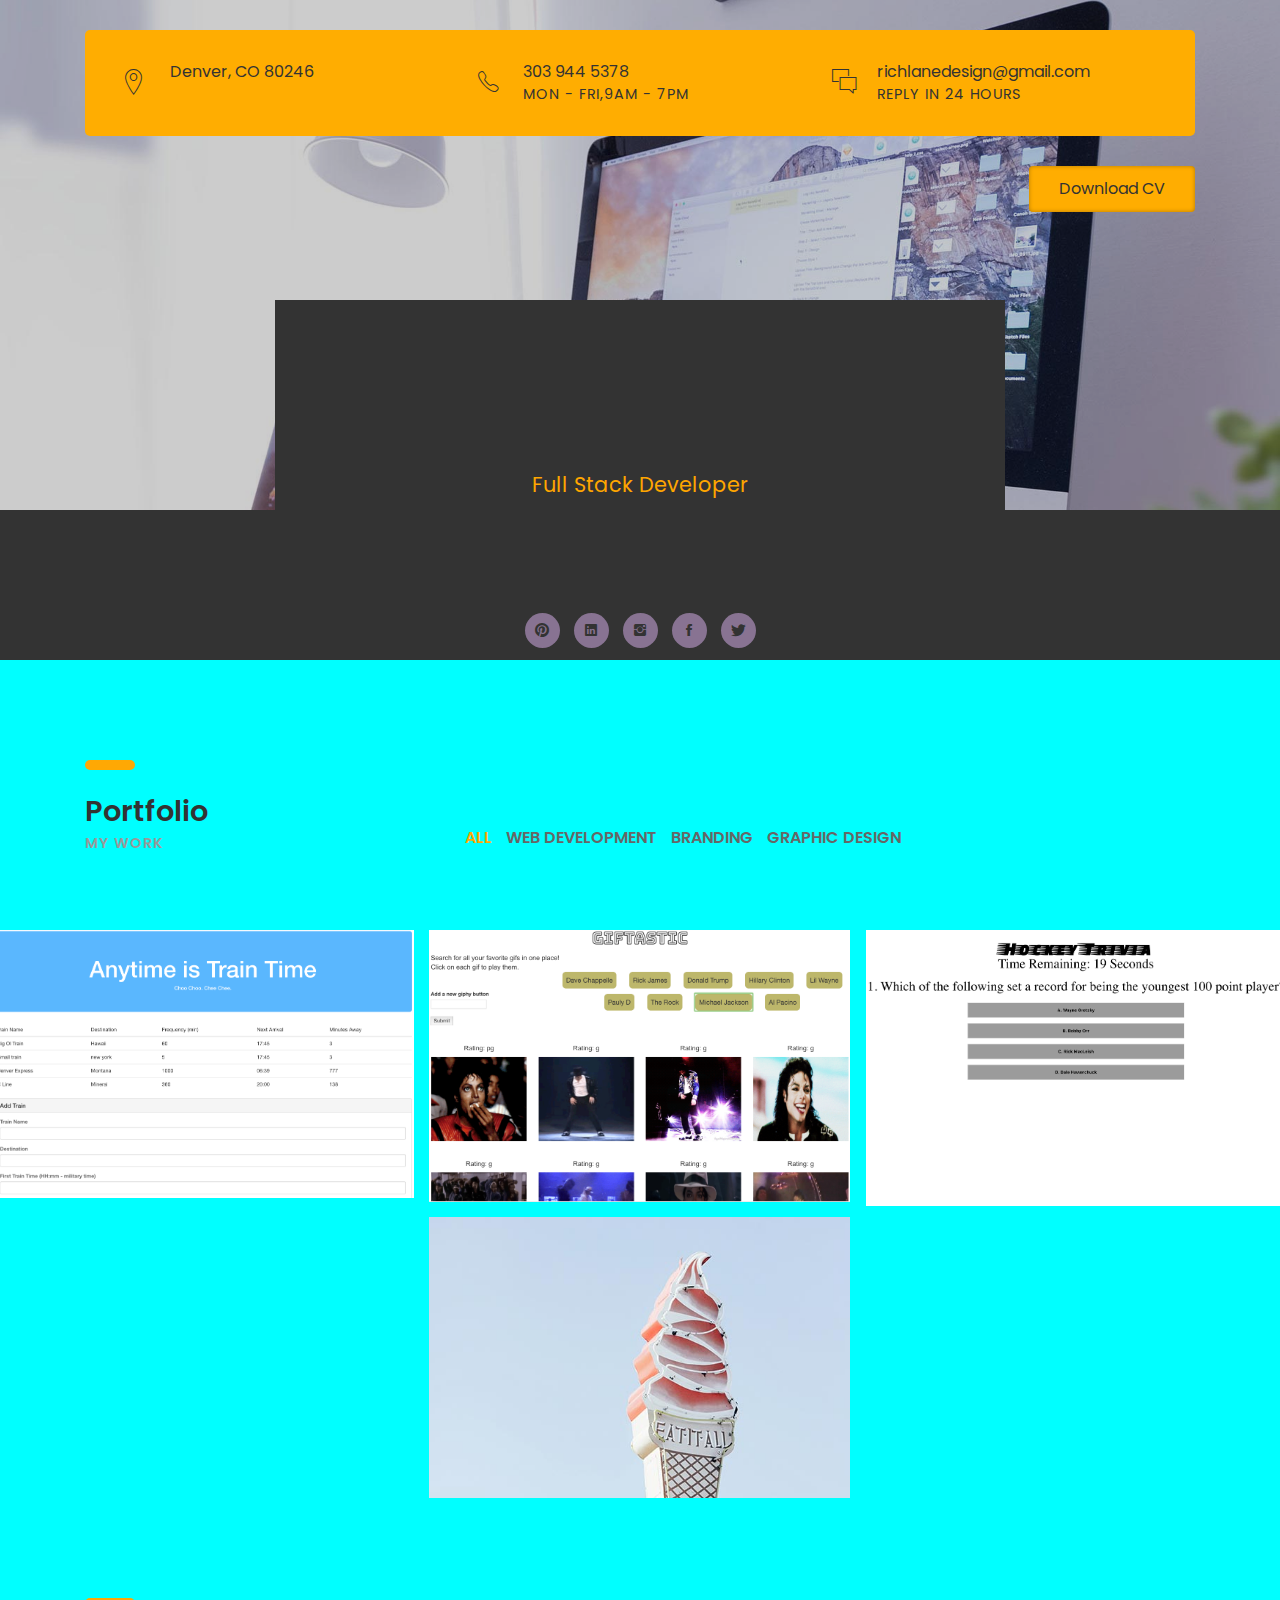
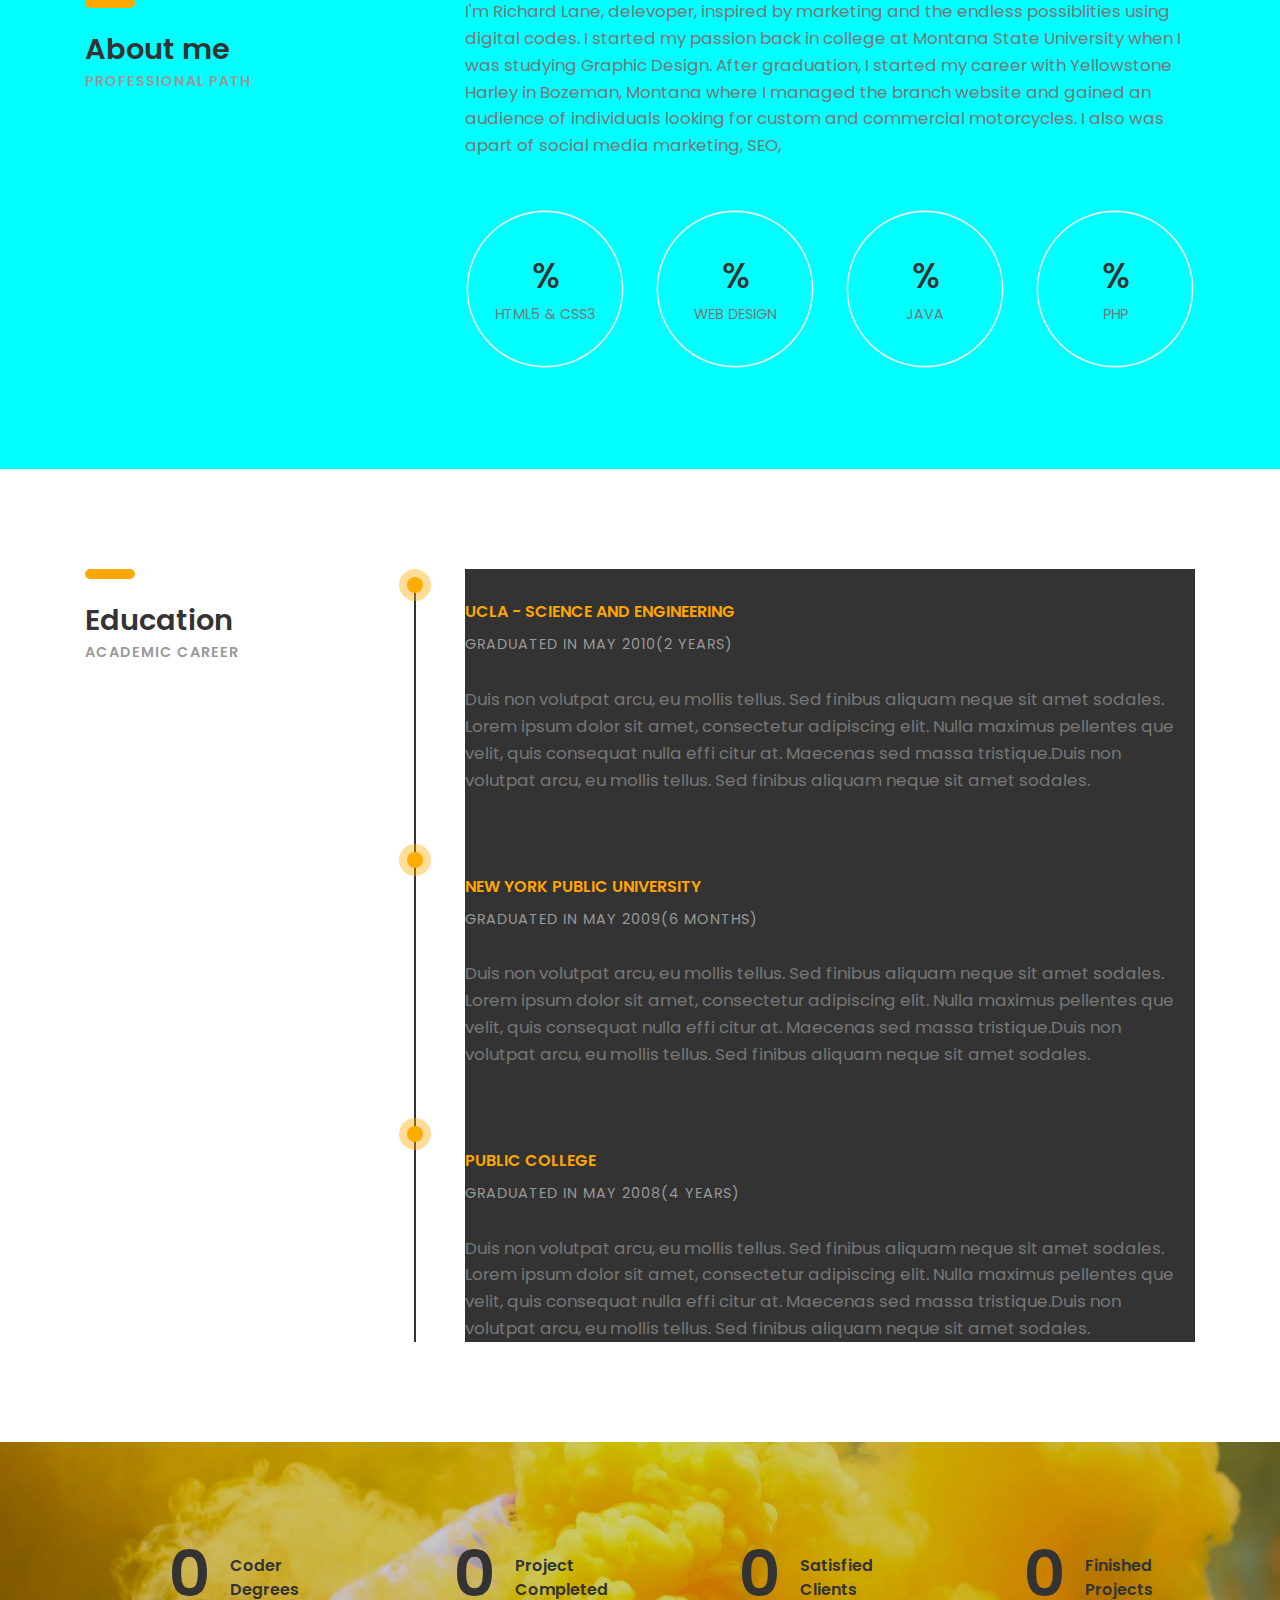
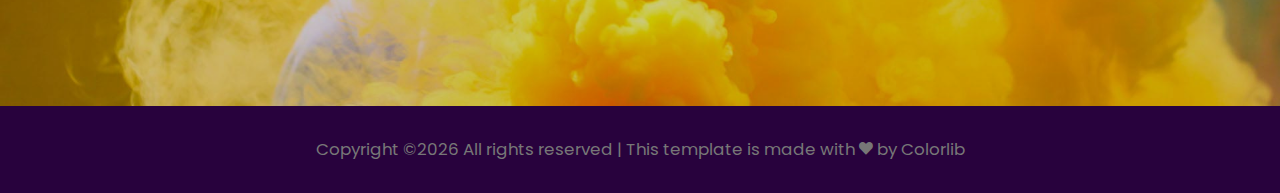
==== index.html @ aa62c2b0 "image updates" ====
<!DOCTYPE HTML>
<html lang="en">
<head>
	<title>Rich Lane | Web Developer</title>
	<meta http-equiv="X-UA-Compatible" content="IE=edge">
    <meta name="viewport" content="width=device-width, initial-scale=1">
	<meta charset="UTF-8">
	
	
	<!-- Font -->
	
	<link href="https://fonts.googleapis.com/css?family=Poppins:400,500,600,700%7CAllura" rel="stylesheet">
	
	<!-- Stylesheets -->
	
	<link href="common-css/bootstrap.css" rel="stylesheet">
	
	<link href="common-css/ionicons.css" rel="stylesheet">
	
	<link href="common-css/fluidbox.min.css" rel="stylesheet">
	
	<link href="01-cv-portfolio/css/styles.css" rel="stylesheet">
	
	<link href="01-cv-portfolio/css/responsive.css" rel="stylesheet">
	
</head>
<body>
	
	<header>
		<div class="container">
			<div class="heading-wrapper">
				<div class="row">
					<div class="col-sm-6 col-md-6 col-lg-4">
						<div class="info">
							<i class="icon ion-ios-location-outline"></i>
							<div class="right-area">
								<h5>Denver, CO 80246</h5>
							</div><!-- right-area -->
						</div><!-- info -->
					</div><!-- col-sm-4 -->
					
					<div class="col-sm-6 col-md-6 col-lg-4">
						<div class="info">
							<i class="icon ion-ios-telephone-outline"></i>
							<div class="right-area">
								<h5>303 944 5378</h5>
								<h6>MON - FRI,9AM - 7PM</h6>
							</div><!-- right-area -->
						</div><!-- info -->
					</div><!-- col-sm-4 -->
					
					<div class="col-sm-6 col-md-6 col-lg-4">
						<div class="info">
							<i class="icon ion-ios-chatboxes-outline"></i>
							<div class="right-area">
								<h5>richlanedesign@gmail.com</h5>
								<h6>REPLY IN 24 HOURS</h6>
							</div><!-- right-area -->
						</div><!-- info -->
					</div><!-- col-sm-4 -->
				</div><!-- row -->
			</div><!-- heading-wrapper -->
			
			<a class="downlad-btn" href="#">Download CV</a>
		</div><!-- container -->
	</header>
	
	<section class="intro-section">
		<div class="container">
			<div class="row">
				<div class="col-md-1 col-lg-2"></div>
				<div class="col-md-10 col-lg-8">
					<div class="intro">
						<div class="profile-img"><img src="#" alt=""></div>
						<h2><b>Rich Lane</b></h2>
						<h4 class="font-yellow">Full Stack Developer</h4>
						<ul class="information margin-tb-30">
							<!-- <li><b>BORN : </b>August 25, 1987</li> -->
							<li><b>EMAIL : </b>richlanedesign@gmail.com</li>
							<li><b>WORK : </b>available for work</li>
						</ul>
						<ul class="social-icons">
							<li><a href="#"><i class="ion-social-pinterest"></i></a></li>
							<li><a href="#"><i class="ion-social-linkedin"></i></a></li>
							<li><a href="#"><i class="ion-social-instagram"></i></a></li>
							<li><a href="#"><i class="ion-social-facebook"></i></a></li>
							<li><a href="#"><i class="ion-social-twitter"></i></a></li>
						</ul>
					</div><!-- intro -->
				</div><!-- col-sm-8 -->
			</div><!-- row -->
		</div><!-- container -->
	</section><!-- intro-section -->
	
	<section class="portfolio-section section">
		<div class="container">
			<div class="row">
				<div class="col-sm-4">
					<div class="heading">
						<h3><b>Portfolio</b></h3>
						<h6 class="font-lite-black"><b>MY WORK</b></h6>
					</div>
				</div><!-- col-sm-4 -->
				<div class="col-sm-8">
					<div class="portfolioFilter clearfix margin-b-80">
						<a href="#" data-filter="*" class="current"><b>ALL</b></a>
						<a href="#" data-filter=".web-design"><b>WEB DEVELOPMENT</b></a>
						<a href="#" data-filter=".branding"><b>BRANDING</b></a>
						<a href="#" data-filter=".graphic-design"><b>GRAPHIC DESIGN</b></a>
					</div><!-- portfolioFilter -->
				</div><!-- col-sm-8 -->
			</div><!-- row -->
		</div><!-- container -->
		
		<div class="portfolioContainer">
			
			<div class="p-item web-design">
				<a href="images/Screen Shot 2019-01-03 at 5.43.05 PM.png" data-fluidbox>
					<img src="images/Screen Shot 2019-01-03 at 5.43.05 PM.png" alt=""></a>
			</div><!-- p-item -->
			
			<div class="p-item branding graphic-design">
				<a href="images/Screen Shot 2019-01-03 at 5.47.12 PM.png" data-fluidbox>
					<img src="images/Screen Shot 2019-01-03 at 5.47.12 PM.png" alt=""></a>
			</div><!-- p-item -->
			
			<div class="p-item web-design">
				<a href="images/Screen Shot 2019-01-03 at 5.47.48 PM.png" data-fluidbox>
					<img src="images/Screen Shot 2019-01-03 at 5.47.48 PM.png" alt=""></a>
			</div><!-- p-item -->
			
			<div class="p-item p-item-2 graphic-design">
				<a class="img" href="images/Screen Shot 2019-01-03 at 5.49.20 PM.png" data-fluidbox>
					<img src="iimages/Screen Shot 2019-01-03 at 5.49.20 PM.png" alt=""></a>
				<a class="img" href="images/Screen Shot 2019-01-03 at 5.50.09 PM.png" data-fluidbox>
					<img src="images/Screen Shot 2019-01-03 at 5.50.09 PM.png" alt=""></a>
			</div><!-- p-item -->
			
			<div class="p-item branding graphic-design">
				<a href="images/portfolio-3-600x400.jpg" data-fluidbox>
					<img src="images/portfolio-3-600x400.jpg" alt=""></a>
			</div><!-- p-item -->
			
			<!-- <div class="p-item graphic-design web-design">
				<a href="images/portfolio-4-600x400.jpg" data-fluidbox>
					<img src="images/portfolio-4-600x400.jpg" alt=""></a>
			</div> -->
			<!-- p-item -->
			
			<!-- <div class="p-item  graphic-design branding">
				<a href="images/portfolio-5-600x800.jpg" data-fluidbox>
					<img src="images/portfolio-5-600x800.jpg" alt=""></a>
			</div> -->
			<!-- p-item -->
				
			<!-- <div class="p-item web-design branding">
				<a href="images/portfolio-6-600x800.jpg" data-fluidbox>
					<img src="images/portfolio-6-600x800.jpg" alt=""></a>
			</div> -->
			<!-- p-item -->

		<!-- 	<div class="p-item p-item-2 graphic-design">
				<a class="img" href="images/portfolio-10-300x400.jpg" data-fluidbox>
					<img src="images/portfolio-10-300x400.jpg" alt=""></a>
				<a class="img" href="images/portfolio-11-300x400.jpg" data-fluidbox>
					<img src="images/portfolio-11-300x400.jpg" alt=""></a>
			</div> -->
			<!-- p-item -->
		
		</div><!-- portfolioContainer -->
		
	</section><!-- portfolio-section -->
	
	
	<section class="about-section section">
		<div class="container">
			<div class="row">
				<div class="col-sm-4">
					<div class="heading">
						<h3><b>About me</b></h3>
						<h6 class="font-lite-black"><b>PROFESSIONAL PATH</b></h6>
					</div>
				</div><!-- col-sm-4 -->
				<div class="col-sm-8">
					<p class="margin-b-50">I'm Richard Lane, delevoper, inspired by marketing and the endless possiblities using digital codes. I started my passion back in college at Montana State University when I was studying Graphic Design. After graduation, I started my career with Yellowstone Harley in Bozeman, Montana where I managed the branch website and gained an audience of individuals looking for custom and commercial motorcycles. I also was apart of social media marketing, SEO,  </p>
					
					<div class="row">
						<div class="col-sm-6 col-md-6 col-lg-3">
							<div class="radial-prog-area margin-b-30">
								<div class="radial-progress" data-prog-percent=".97">
									<div></div>
									<h6 class="progress-title">HTML5 & CSS3</h6>
								</div>
							</div><!-- radial-prog-area-->
						</div><!-- col-sm-6-->
					
						<div class="col-sm-6 col-md-6 col-lg-3">
							<div class="radial-prog-area margin-b-30">
								<div class="radial-progress" data-prog-percent=".78">
									<div></div>
									<h6 class="progress-title">WEB DESIGN</h6>
								</div>
							</div><!-- radial-prog-area-->
						</div><!-- col-sm-6-->
						
						<div class="col-sm-6 col-md-6 col-lg-3">
							<div class="radial-prog-area margin-b-30">
								<div class="radial-progress" data-prog-percent=".67">
									<div></div>
									<h6 class="progress-title">JAVA</h6>
								</div>
							</div><!-- radial-prog-area-->
						</div><!-- col-sm-6-->
						
						<div class="col-sm-6 col-md-6 col-lg-3">
							<div class="radial-prog-area margin-b-50">
								<div class="radial-progress" data-prog-percent=".97">
									<div></div>
									<h6 class="progress-title">PHP</h6>
								</div>
							</div><!-- radial-prog-area-->
						</div><!-- col-sm-6-->
					
					</div><!-- row -->
				</div><!-- col-sm-8 -->
			</div><!-- row -->
		</div><!-- container -->
	</section><!-- about-section -->
	
	<!-- section class="experience-section section">
		<div class="container">
			<div class="row">
				<div class="col-sm-4">
		<			<div class="heading">
						<h3><b>Work Experience</b></h3>
						<h6 class="font-lite-black"><b>PREVIOUS JOBS</b></h6>
					</div>
				</div> --><!-- col-sm-4 -->
				<!-- <div class="col-sm-8">
				
					<div class="experience margin-b-50">
						<h4><b>JUNIOR PROJECT MANAGER</b></h4>
						<h5 class="font-yellow"><b>DESIGN STUDIO</b></h5>
						<h6 class="margin-t-10">MARCH 2015 - PRESENT</h6>
						<p class="font-semi-white margin-tb-30">Duis non volutpat arcu, eu mollis tellus. Sed finibus aliquam neque sit amet sodales. 
							Lorem ipsum dolor sit amet, consectetur adipiscing elit. Nulla maximus pellentes que velit, 
							quis consequat nulla effi citur at. Maecenas sed massa tristique.Duis non volutpat arcu, 
							eu mollis tellus. Sed finibus aliquam neque sit amet sodales. </p>
						<ul class="list margin-b-30">
							<li>Duis non volutpat arcu, eu mollis tellus.</li>
							<li>Quis consequat nulla effi citur at.</li>
							<li>Sed finibus aliquam neque sit.</li>
						</ul>
					</div> --><!-- experience -->
					
					<!-- <div class="experience margin-b-50">
						<h4><b>WEB MASTER/WEB DEVELOPER</b></h4>
						<h5 class="font-yellow"><b>DESIGN & WEB STUDIO</b></h5>
						<h6 class="margin-t-10">APRIL 2014 - FEBRUARY 2015</h6>
						<p class="font-semi-white margin-tb-30">Duis non volutpat arcu, eu mollis tellus. Sed finibus aliquam neque sit amet sodales. 
							Lorem ipsum dolor sit amet, consectetur adipiscing elit. Nulla maximus pellentes que velit, 
							quis consequat nulla effi citur at. Maecenas sed massa tristique.Duis non volutpat arcu, 
							eu mollis tellus. Sed finibus aliquam neque sit amet sodales. </p>
						<ul class="list margin-b-30">
							<li>Duis non volutpat arcu, eu mollis tellus.</li>
							<li>Quis consequat nulla effi citur at.</li>
							<li>Sed finibus aliquam neque sit.</li>
						</ul>
					</div> --><!-- experience -->
					
				<!-- </div> col-sm-8 -->
			<!-- </div> --><!-- row -->
		<!-- </div> --><!-- container -->
		
	<!-- </section> experience-section -->
	
	<section class="education-section section">
		<div class="container">
			<div class="row">
				<div class="col-sm-4">
					<div class="heading">
						<h3><b>Education</b></h3>
						<h6 class="font-lite-black"><b>ACADEMIC CAREER</b></h6>
					</div>
				</div><!-- col-sm-4 -->
				<div class="col-sm-8">
					<div class="education-wrapper">
						<div class="education margin-b-50">
							<h4><b>MASTER DEGREE IN SCIENCE</b></h4>
							<h5 class="font-yellow"><b>UCLA - SCIENCE AND ENGINEERING</b></h5>
							<h6 class="font-lite-black margin-t-10">GRADUATED IN MAY 2010(2 YEARS)</h6>
							<p class="margin-tb-30">Duis non volutpat arcu, eu mollis tellus. Sed finibus aliquam neque sit amet sodales. 
							Lorem ipsum dolor sit amet, consectetur adipiscing elit. Nulla maximus pellentes que velit, 
							quis consequat nulla effi citur at. Maecenas sed massa tristique.Duis non volutpat arcu, 
							eu mollis tellus. Sed finibus aliquam neque sit amet sodales. </p>
						</div><!-- education -->
						
						<div class="education margin-b-50">
							<h4><b>COURSE ON COMPUTER SCIENCE</b></h4>
							<h5 class="font-yellow"><b>NEW YORK PUBLIC UNIVERSITY</b></h5>
							<h6 class="font-lite-black margin-t-10">GRADUATED IN MAY 2009(6 MONTHS)</h6>
							<p class="margin-tb-30">Duis non volutpat arcu, eu mollis tellus. Sed finibus aliquam neque sit amet sodales. 
							Lorem ipsum dolor sit amet, consectetur adipiscing elit. Nulla maximus pellentes que velit, 
							quis consequat nulla effi citur at. Maecenas sed massa tristique.Duis non volutpat arcu, 
							eu mollis tellus. Sed finibus aliquam neque sit amet sodales. </p>
						</div><!-- education -->
						
						<div class="education margin-b-50">
							<h4><b>GRADUATED VALEDICTERIAN</b></h4>
							<h5 class="font-yellow"><b>PUBLIC COLLEGE</b></h5>
							<h6 class="font-lite-black margin-t-10">GRADUATED IN MAY 2008(4 YEARS)</h6>
							<p class="margin-tb-30">Duis non volutpat arcu, eu mollis tellus. Sed finibus aliquam neque sit amet sodales. 
							Lorem ipsum dolor sit amet, consectetur adipiscing elit. Nulla maximus pellentes que velit, 
							quis consequat nulla effi citur at. Maecenas sed massa tristique.Duis non volutpat arcu, 
							eu mollis tellus. Sed finibus aliquam neque sit amet sodales. </p>
						</div><!-- education -->
					</div><!-- education-wrapper -->
				</div><!-- col-sm-8 -->
			</div><!-- row -->
		</div><!-- container -->
		
	</section><!-- about-section -->
	
	<section class="counter-section" id="counter">
		<div class="container">
			<div class="row">
			
				<div class="col-sm-6 col-md-6 col-lg-3">
					<div class="counter margin-b-30">
						<h1 class="title"><b><span class="counter-value" data-duration="400" data-count="3">0</span></b></h1>
						<h5 class="desc"><b>Coder Degrees</b></h5>
					</div><!-- counter -->
				</div><!-- col-md-3-->
				
				<div class="col-sm-6 col-md-6 col-lg-3">
					<div class="counter margin-b-30">
						<h1 class="title"><b><span class="counter-value" data-duration="1400" data-count="25">0</span></b></h1>
						<h5 class="desc"><b>Project Completed</b></h5>
					</div><!-- counter -->
				</div><!-- col-md-3-->
				
				<div class="col-sm-6 col-md-6 col-lg-3">
					<div class="counter margin-b-30">
						<h1 class="title"><b><span class="counter-value" data-duration="700" data-count="311">0</span></b></h1>
						<h5 class="desc"><b>Satisfied Clients</b></h5>
					</div><!-- counter -->
				</div><!-- col-md-3-->
				
				<div class="col-sm-6 col-md-6 col-lg-3">
					<div class="counter margin-b-30">
						<h1 class="title"><b><span class="counter-value" data-duration="2000" data-count="732">0</span></b></h1>
						<h5 class="desc"><b>Finished Projects</b></h5>
					</div><!-- margin-b-30 -->
				</div><!-- col-md-3-->
				
			</div><!-- row-->
		</div><!-- container-->
    </section><!-- counter-section-->
	
	<footer>
		<p class="copyright">
			<!-- Link back to Colorlib can't be removed. Template is licensed under CC BY 3.0. -->
Copyright &copy;<script>document.write(new Date().getFullYear());</script> All rights reserved | This template is made with <i class="ion-heart" aria-hidden="true"></i> by <a href="https://colorlib.com" target="_blank">Colorlib</a>
<!-- Link back to Colorlib can't be removed. Template is licensed under CC BY 3.0. -->
		</p>


	</footer>
	
	
	<!-- SCIPTS -->
	
	<script src="common-js/jquery-3.2.1.min.js"></script>
	
	<script src="common-js/tether.min.js"></script>
	
	<script src="common-js/bootstrap.js"></script>
	
	<script src="common-js/isotope.pkgd.min.js"></script>
	
	<script src="common-js/jquery.waypoints.min.js"></script>
	
	<script src="common-js/progressbar.min.js"></script>
	
	<script src="common-js/jquery.fluidbox.min.js"></script>
	
	<script src="common-js/scripts.js"></script>
	
</body>
</html>
---- common-css/fluidbox.min.css ----
@-webkit-keyframes a{0%{-webkit-transform:translate(-50%,-50%) rotateX(0) rotateY(0);transform:translate(-50%,-50%) rotateX(0) rotateY(0)}50%{-webkit-transform:translate(-50%,-50%) rotateX(-180deg) rotateY(0);transform:translate(-50%,-50%) rotateX(-180deg) rotateY(0)}to{-webkit-transform:translate(-50%,-50%) rotateX(-180deg) rotateY(-180deg);transform:translate(-50%,-50%) rotateX(-180deg) rotateY(-180deg)}}@keyframes a{0%{-webkit-transform:translate(-50%,-50%) rotateX(0) rotateY(0);transform:translate(-50%,-50%) rotateX(0) rotateY(0)}50%{-webkit-transform:translate(-50%,-50%) rotateX(-180deg) rotateY(0);transform:translate(-50%,-50%) rotateX(-180deg) rotateY(0)}to{-webkit-transform:translate(-50%,-50%) rotateX(-180deg) rotateY(-180deg);transform:translate(-50%,-50%) rotateX(-180deg) rotateY(-180deg)}}.fluidbox{outline:none}.fluidbox__overlay{background-color:hsla(0,0%,100%,.85);cursor:pointer;cursor:zoom-out;opacity:0;pointer-events:none;position:fixed;top:-100%;left:0;bottom:-100%;right:0;-webkit-transition:all .5s ease-in-out;transition:all .5s ease-in-out}.fluidbox--opened .fluidbox__overlay{pointer-events:auto}.fluidbox__wrap{background-position:center center;background-size:cover;margin:0 auto;position:relative;-webkit-transition:all .5s ease-in-out;transition:all .5s ease-in-out}.fluidbox--closed .fluidbox__thumb,.fluidbox__thumb{-webkit-transition:opacity 0s ease-in-out 0s;transition:opacity 0s ease-in-out 0s}.fluidbox__ghost{background-size:100% 100%;background-position:center center;background-repeat:no-repeat;position:absolute;-webkit-transition:opacity 0s 0s,-webkit-transform .5s 0s;transition:opacity 0s 0s,-webkit-transform .5s 0s;transition:opacity 0s 0s,transform .5s 0s;transition:opacity 0s 0s,transform .5s 0s,-webkit-transform .5s 0s}.fluidbox--opened .fluidbox__ghost{cursor:pointer;cursor:zoom-out}.fluidbox--closed .fluidbox__ghost{-webkit-transition:opacity 0s .5s,-webkit-transform .5s 0s;transition:opacity 0s .5s,-webkit-transform .5s 0s;transition:opacity 0s .5s,transform .5s 0s;transition:opacity 0s .5s,transform .5s 0s,-webkit-transform .5s 0s}.fluidbox__loader{opacity:0;-webkit-perspective:200px;perspective:200px;pointer-events:none;position:absolute;top:0;left:0;bottom:0;right:0}.fluidbox__loader:before{background-color:hsla(0,0%,100%,.85);content:'';-webkit-transform-style:preserve-3d;transform-style:preserve-3d;position:absolute;top:50%;left:50%;width:20%;padding-bottom:20%;-webkit-transform:translate(-50%,-50%);transform:translate(-50%,-50%);-webkit-transition-property:-webkit-transform;transition-property:-webkit-transform;transition-property:transform;transition-property:transform,-webkit-transform;-webkit-transition-duration:.5s;transition-duration:.5s;-webkit-transition-delay:0s;transition-delay:0s}.fluidbox--loading .fluidbox__loader{opacity:1;-webkit-transition:opacity .5s ease-in-out .5s;transition:opacity .5s ease-in-out .5s}.fluidbox--loading .fluidbox__loader:before{-webkit-animation:a 1s 0s infinite ease-in-out forwards;animation:a 1s 0s infinite ease-in-out forwards}
/*# sourceMappingURL=fluidbox.min.css.map */
---- 01-cv-portfolio/css/styles.css ----
/*
====================================================

* 	[Master Stylesheet]
	
	Theme Name :  
	Version    :  
	Author     :  
	Author URI :  

====================================================

	TOC
	
	1. PRIMARY STYLES
	2. COMMONS FOR PAGE DESIGN
	3. HEADER
	4. INTRO SECTION
	5. PORFOLIO SECTION
	6. ABOUT SECTION
	7. EXPERIENCE SECTION
	8. EDUCATION SECTION
	9. COUNTER SECTION
	10. FOOTER

====================================================


/* ---------------------------------
1. PRIMARY STYLES
--------------------------------- */

html {
	font-size: 100%;
	height: 100%;
	overflow-x: hidden;
	margin: 0px;
	padding: 0px;
	touch-action: manipulation;
}


body {
	font-size: 16px;
	font-family: 'Poppins', serif;
	width: 100%;
	height: 100%;
	margin: 0;
	font-weight: 400;
	-webkit-font-smoothing: antialiased;
	-moz-osx-font-smoothing: grayscale;
	word-wrap: break-word;
	color: #333;
}

h1,
h2,
h3,
h4,
h5,
h6,
p,
a,
ul,
span,
li,
img,
inpot,
button {
	margin: 0;
	padding: 0;
}

h1,
h2,
h3,
h4,
h5,
h6 {
	line-height: 1.5;
	font-weight: inherit;
}

h1,
h2,
h3 {
	font-family: 'Poppins', cursive;
}

p {
	line-height: 1.6;
	font-size: 1.05em;
	font-weight: 400;
	color: #777;
}

h1 {
	font-size: 4em;
	line-height: 1;
}

h2 {
	font-size: 2.2em;
	line-height: 1.1;
}

h3 {
	font-size: 1.8em;
}

h4 {
	font-size: 1.3em;
}

h5 {
	font-size: 1em;
}

h6 {
	font-size: .9em;
	letter-spacing: 1px;
}

a,
button {
	display: inline-block;
	text-decoration: none;
	color: inherit;
	line-height: 1;
	-webkit-transition: all .25s ease-in-out;
	transition: all .25s ease-in-out;
}

a:focus,
a:active,
a:hover,
button:focus,
button:active,
button:hover,
a b.light-color:hover {
	text-decoration: none;
	color: #FFA804;
}

b {
	font-weight: 600;
}

img {
	width: 100%;
}

li {
	list-style: none;
	display: inline-block;
}

span {
	display: inline-block;
}

button {
	outline: 0;
	border: 0;
	background: none;
	cursor: pointer;
}

.icon {
	font-size: 1.1em;
	display: inline-block;
	line-height: inherit;
}

[class^="icon-"]:before,
[class*=" icon-"]:before {
	line-height: inherit;
}

b.max-bold {
	font-weight: 700;
}



/* ---------------------------------
2. COMMONS FOR PAGE DESIGN
--------------------------------- */

.section {
	padding: 100px 0 50px;
}

.section .heading {
	margin-bottom: 60px;
}

.section .heading:before {
	content: '';
	height: 10px;
	width: 50px;
	border-radius: 5px;
	margin-bottom: 20px;
	display: block;
	background: #FFA804;
}

.margin-t-10 {
	margin-top: 10px;
}

.margin-b-30 {
	margin-bottom: 30px;
}

.margin-b-50 {
	margin-bottom: 50px;
}

.margin-tb-30 {
	margin-top: 30px;
	margin-bottom: 30px;
}

.font-yellow {
	color: #FFA600;
}

.font-semi-white {
	color: #ddd;
}

.font-lite-black {
	color: #999;
}


/* ---------------------------------
3. HEADER
--------------------------------- */

header {
	position: absolute;
	top: 30px;
	left: 0;
	right: 0;
	z-index: 100;
}

header .heading-wrapper {
	border-radius: 5px;
	padding: 30px 40px 20px;
	background: #FFAD01;
	color: #333;
}

header .info {
	margin-bottom: 10px;
}

header .info .icon {
	float: left;
	font-size: 30px;
}

header .info .right-area {
	margin-left: 45px;
}

header .downlad-btn {
	padding: 15px 30px;
	border-radius: 4px;
	float: right;
	margin-top: 30px;
	box-shadow: inset 0 0px 4px rgba(0, 0, 0, .3);
	background: #FFAD01;
	color: #333;
	-webkit-transition: all .2s ease;
	transition: all .2s ease;
}

header .downlad-btn:hover {
	-webkit-transform: translateY(-4px);
	transform: translateY(-4px);
}


/* ---------------------------------
4. INTRO SECTION
--------------------------------- */

.intro-section {
	padding-top: 200px;
	position: relative;
	background-size: cover;
	z-index: 1;
	background-image: url(../../images/slider-1-1920x1080.jpg);
}

.intro-section:before {
	content: '';
	z-index: -1;
	position: absolute;
	top: 0;
	bottom: 0;
	left: 0;
	right: 0;
	background: rgba(0, 0, 0, .2);
}

.intro-section:after {
	content: '';
	position: absolute;
	bottom: 0;
	left: 0;
	right: 0;
	height: 150px;
	z-index: -1;
	background: #333;
}

.intro {
	padding: 0 20px;
	margin-top: 100px;
	text-align: center;
	background: #333;
}

.intro .profile-img {
	height: 200px;
	width: 200px;
	border-radius: 100px;
	margin: 0 auto;
	overflow: hidden;
	position: relative;
	top: -100px;
	margin-bottom: -70px;
}

.intro .information>li {
	display: block;
	margin: 5px 0;
}

.intro .social-icons>li>a {
	height: 35px;
	line-height: 35px;
	width: 35px;
	border-radius: 20px;
	overflow: hidden;
	z-index: 1;
	position: relative;
	margin: 0 5px 5px;
	background: #887392;
	color: #333;
}

.intro .social-icons>li>a:after {
	content: '';
	position: absolute;
	bottom: 0;
	left: 0;
	right: 0;
	top: 0;
	z-index: -1;
	border-radius: 20px;
	background: #FFA804;
	-webkit-transition: all .2s ease;
	transition: all .2s ease;
	-webkit-transform: scale(0);
	transform: scale(0);
}

.intro .social-icons>li>a:hover:after {
	-webkit-transform: scale(1);
	transform: scale(1);
}


/* ---------------------------------
5. PORFOLIO SECTION
--------------------------------- */

.portfolio-section {
	padding-bottom: 0;
	background-color: aqua;
}

.portfolio-section .portfolioFilter {
	margin-top: 60px;
	color: #666;
}

.portfolio-section .portfolioFilter a {
	margin: 10px 10px 0 0;
}

.portfolio-section .portfolioFilter a.current {
	color: #FFA804;
}

.portfolio-section .portfolioContainer {
	margin-left: -15px;
	margin-right: -15px;
}

.portfolio-section .p-item {
	width: 33.333%;
	padding: 0 7.5px 0px;
	margin-top: 15px;
}

.portfolio-section .p-item a {
	display: inline;
}

.portfolio-section .p-item.p-item-2 .img:first-child {
	float: left;
	width: 50%;
	padding-right: 7.5px;
}

.portfolio-section .p-item.p-item-2 .img:last-child {
	float: right;
	width: 50%;
	padding-left: 7.5px;
}


/* ---------------------------------
6. ABOUT SECTION
--------------------------------- */
.about-section {
	background-color: aqua;
}

.radial-progress {
	position: relative;
	max-width: 200px;
	margin: 0 auto;
}

.radial-progress .progressbar-text {
	font-size: 2.2em;
	font-weight: 500;
	padding-bottom: 25px !important;
	color: #333 !important;
}

.radial-progress .progressbar-text:after {
	content: '%';
}

.radial-progress .progress-title {
	position: absolute;
	top: 50%;
	left: 50%;
	width: 100%;
	letter-spacing: 0;
	text-align: center;
	transform: translate(-50%, 15px);
	color: #777;
}



/* ---------------------------------
7. EXPERIENCE SECTION
--------------------------------- */

.experience-section {
	background: #28023D;
	color: #333;
}

.experience .list>li {
	display: block;
	position: relative;
	margin-bottom: 10px;
	padding-left: 20px;
}

.experience .list>li:before {
	content: '';
	position: absolute;
	top: 50%;
	left: 0;
	height: 10px;
	width: 10px;
	margin-top: -5px;
	display: block;
	border-radius: 10px;
	border: 2px solid #333;
}


/* ---------------------------------
8. EDUCATION SECTION
--------------------------------- */

.education-wrapper {
	position: relative;
	background-color: #333;
}

.education-wrapper:after {
	content: '';
	position: absolute;
	top: 8px;
	bottom: 0;
	left: -51px;
	width: 2px;
	background: #333;
}

.education-wrapper .education {
	position: relative;
}

.education-wrapper .education:after {
	content: '';
	position: absolute;
	top: 8px;
	left: -58px;
	width: 16px;
	height: 16px;
	border-radius: 10px;
	z-index: 1;
	box-shadow: 0 0 0 8px rgba(255, 171, 0, .4);
	background: #FFAB00;
}


/* ---------------------------------
9. COUNTER SECTION
--------------------------------- */

.counter-section {
	position: relative;
	padding: 100px 0 70px;
	background-size: cover;
	z-index: 1;
	background-image: url(../../images/slider-2-1920x600.jpg);
	color: #333;
}

.counter-section:after {
	content: '';
	z-index: -1;
	position: absolute;
	top: 0;
	bottom: 0;
	left: 0;
	right: 0;
	background: rgba(0, 0, 0, .2);
}

.counter {
	position: relative;
}

.counter .title {
	text-align: right;
	margin-right: 130px;
}

.counter .desc {
	position: absolute;
	bottom: 4px;
	right: 0px;
	width: 110px;
}


/* RADIAL PREOGRESS SECTION */


.radial-progress {
	position: relative;
	max-width: 200px;
	margin: 0 auto;
}

.radial-progress .progressbar-text {
	font-size: 2.2em;
	font-weight: 500;
	padding-bottom: 25px !important;
	color: #333 !important;
}

.radial-progress .progressbar-text:after {
	content: '%';
}

.radial-progress .progress-title {
	position: absolute;
	top: 50%;
	left: 50%;
	width: 100%;
	letter-spacing: 0;
	text-align: center;
	transform: translate(-50%, 15px);
	color: #777;
}



/* ---------------------------------
10. FOOTER
--------------------------------- */

.copyright {
	text-align: center;
	padding: 30px 0;
	background: #28023D;
}
---- 01-cv-portfolio/css/responsive.css ----
/* Screens Resolution : 992px
-------------------------------------------------------------------------- */
@media only screen and (max-width: 1200px) {
	/* ---------------------------------
	9. COUNTER SECTION
	--------------------------------- */

	.counter-section{ text-align: center; padding: 50px 0 20px; }

	.counter{ display: inline-block; }
	
	.counter .desc{ text-align: left; }
}

/* Screens Resolution : 992px
-------------------------------------------------------------------------- */
@media only screen and (max-width: 992px) {
	
	/* ---------------------------------
	4. INTRO SECTION
	--------------------------------- */

	.intro-section{ padding-top: 250px; }
	
}

/* Screens Resolution : 767px
-------------------------------------------------------------------------- */
@media only screen and (max-width: 767px) {
	
	/* ---------------------------------
	1. PRIMARY STYLES
	--------------------------------- */

	p{ line-height: 1.4; }

	h1{ font-size: 3em; }
	h2{ font-size: 2em; }
	h3{ font-size: 1.8em; }


	
	/* ---------------------------------
	2. COMMONS FOR PAGE DESIGN
	--------------------------------- */

	.section{ padding: 50px 0 0px; }

	.section .heading{ margin-bottom: 30px; }

	
	/* ---------------------------------
	4. INTRO SECTION
	--------------------------------- */

	.intro-section{ padding-top: 350px; }


	/* ---------------------------------
	5. PORFOLIO SECTION
	--------------------------------- */

	.portfolio-section{ padding-bottom: 0; }
	
	.portfolio-section .portfolioFilter{ margin: 0px 0 10px; }
	
	.portfolio-section .portfolioContainer{ margin-left: 0; margin-right: 0; }

	.portfolio-section .p-item{ width: 50%; padding: 0 15px 0px; }

	.portfolio-section .p-item{ max-width: 400px; }

	
	/* ---------------------------------
	8. EDUCATION SECTION
	--------------------------------- */
	
	.education-wrapper:after,
	.education-wrapper .education:after{ display: none; }

}

/* Screens Resolution : 575px
-------------------------------------------------------------------------- */
@media only screen and (max-width: 575px) {
	
	/* ---------------------------------
	1. PRIMARY STYLES
	--------------------------------- */

	body{ font-size: 14px;  }
	

	/* ---------------------------------
	5. PORFOLIO SECTION
	--------------------------------- */
	
	.portfolio-section .p-item{ width: 100%; }
	
}

/* Screens Resolution : 479px
-------------------------------------------------------------------------- */
@media only screen and (max-width: 479px) {


}

/* Screens Resolution : 359px
-------------------------------------------------------------------------- */
@media only screen and (max-width: 359px) {
	
	/* ---------------------------------
	3. HEADER
	--------------------------------- */

	header .heading-wrapper{  padding: 30px 20px 20px; }

	header .info .icon{ font-size: 25px; }

	header .info .right-area{ margin-left: 35px; }

}

/* Screens Resolution : 290px
-------------------------------------------------------------------------- */
@media only screen and (max-width: 290px) {

	
}

/* Screens Resolution : 290px
-------------------------------------------------------------------------- */
@media only screen and (max-width: 260px) {
	
	/* ---------------------------------
	3. HEADER
	--------------------------------- */

	header .heading-wrapper{  padding: 10px 15px 0px; }

	header .info .icon{ font-size: 15px; }

	header .info .right-area{ margin-left: 20px; }
	
	/* ---------------------------------
	4. INTRO SECTION
	--------------------------------- */

	.intro .profile-img{ width: 80%; height: auto; top: 0; margin-bottom: 10px; }
	
	.intro{ padding: 20px 10px 0; margin-right: -15px; margin-left: -15px; }
	
}
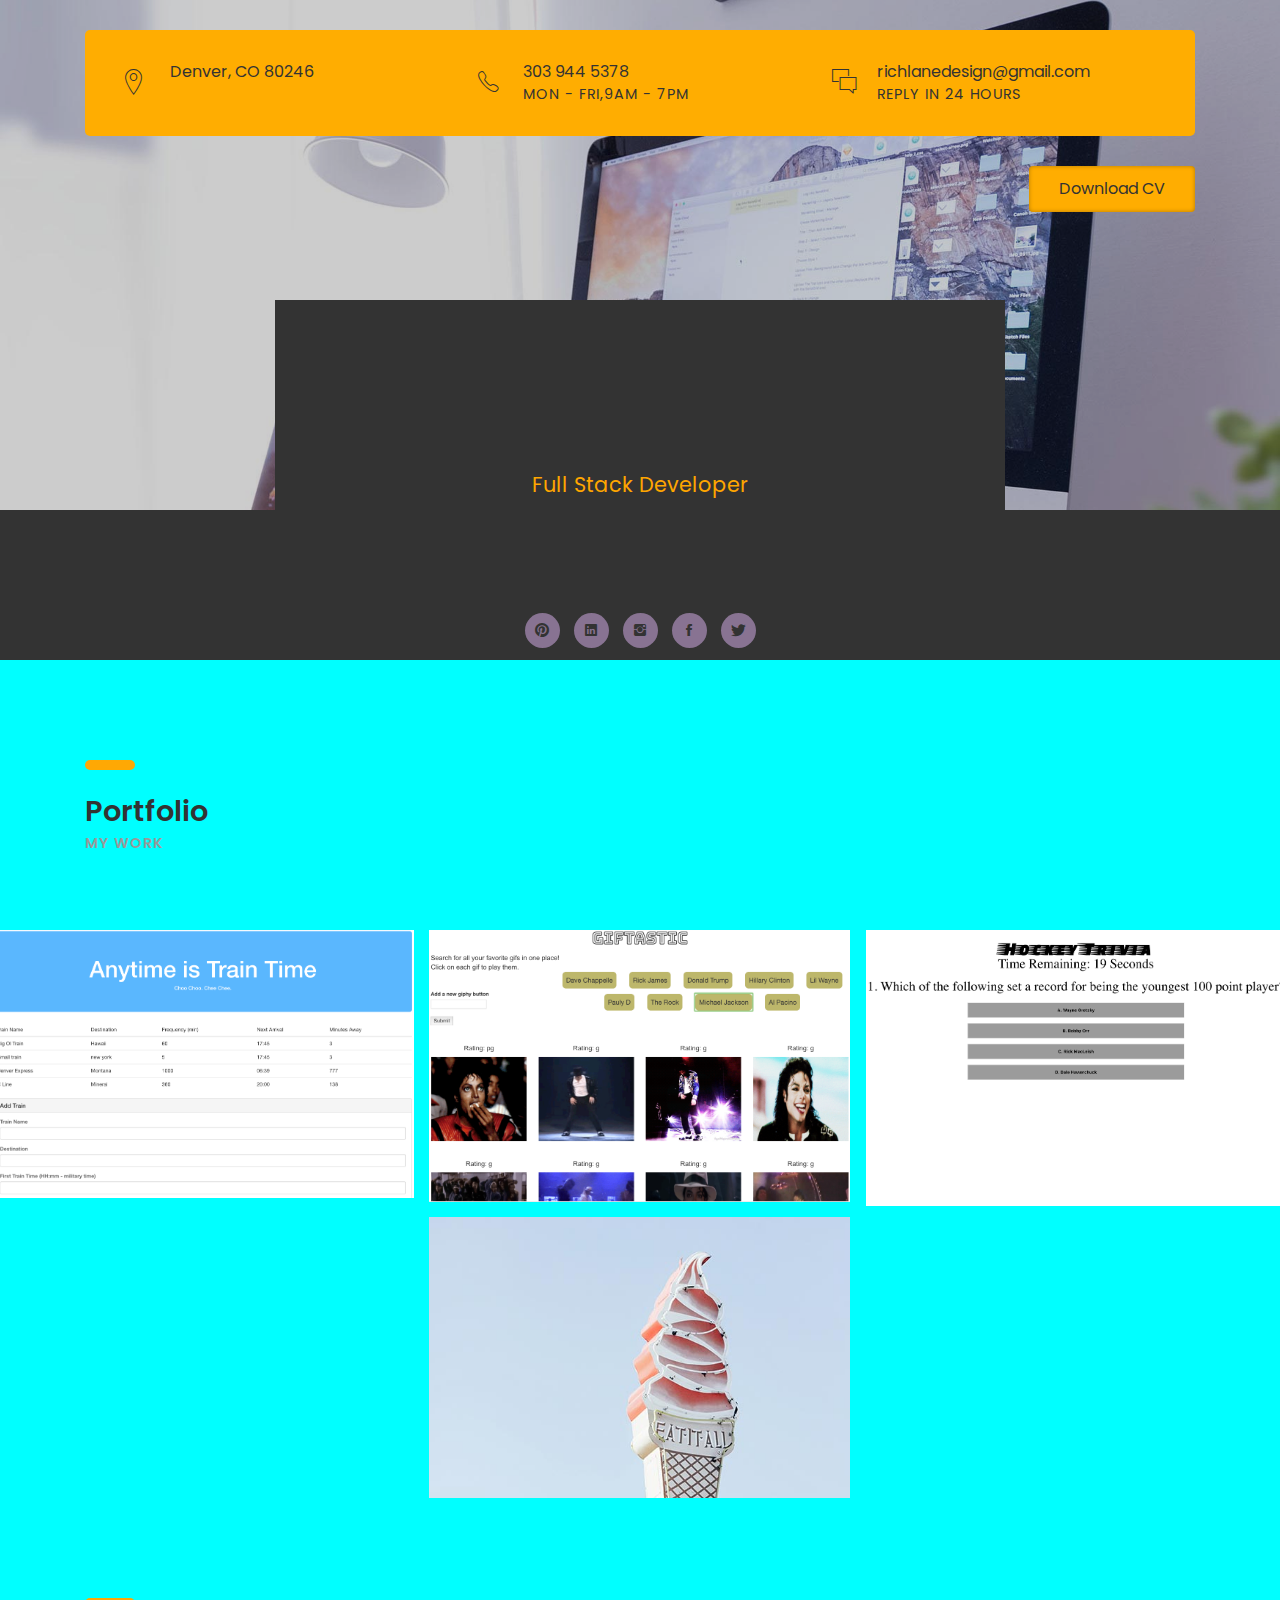
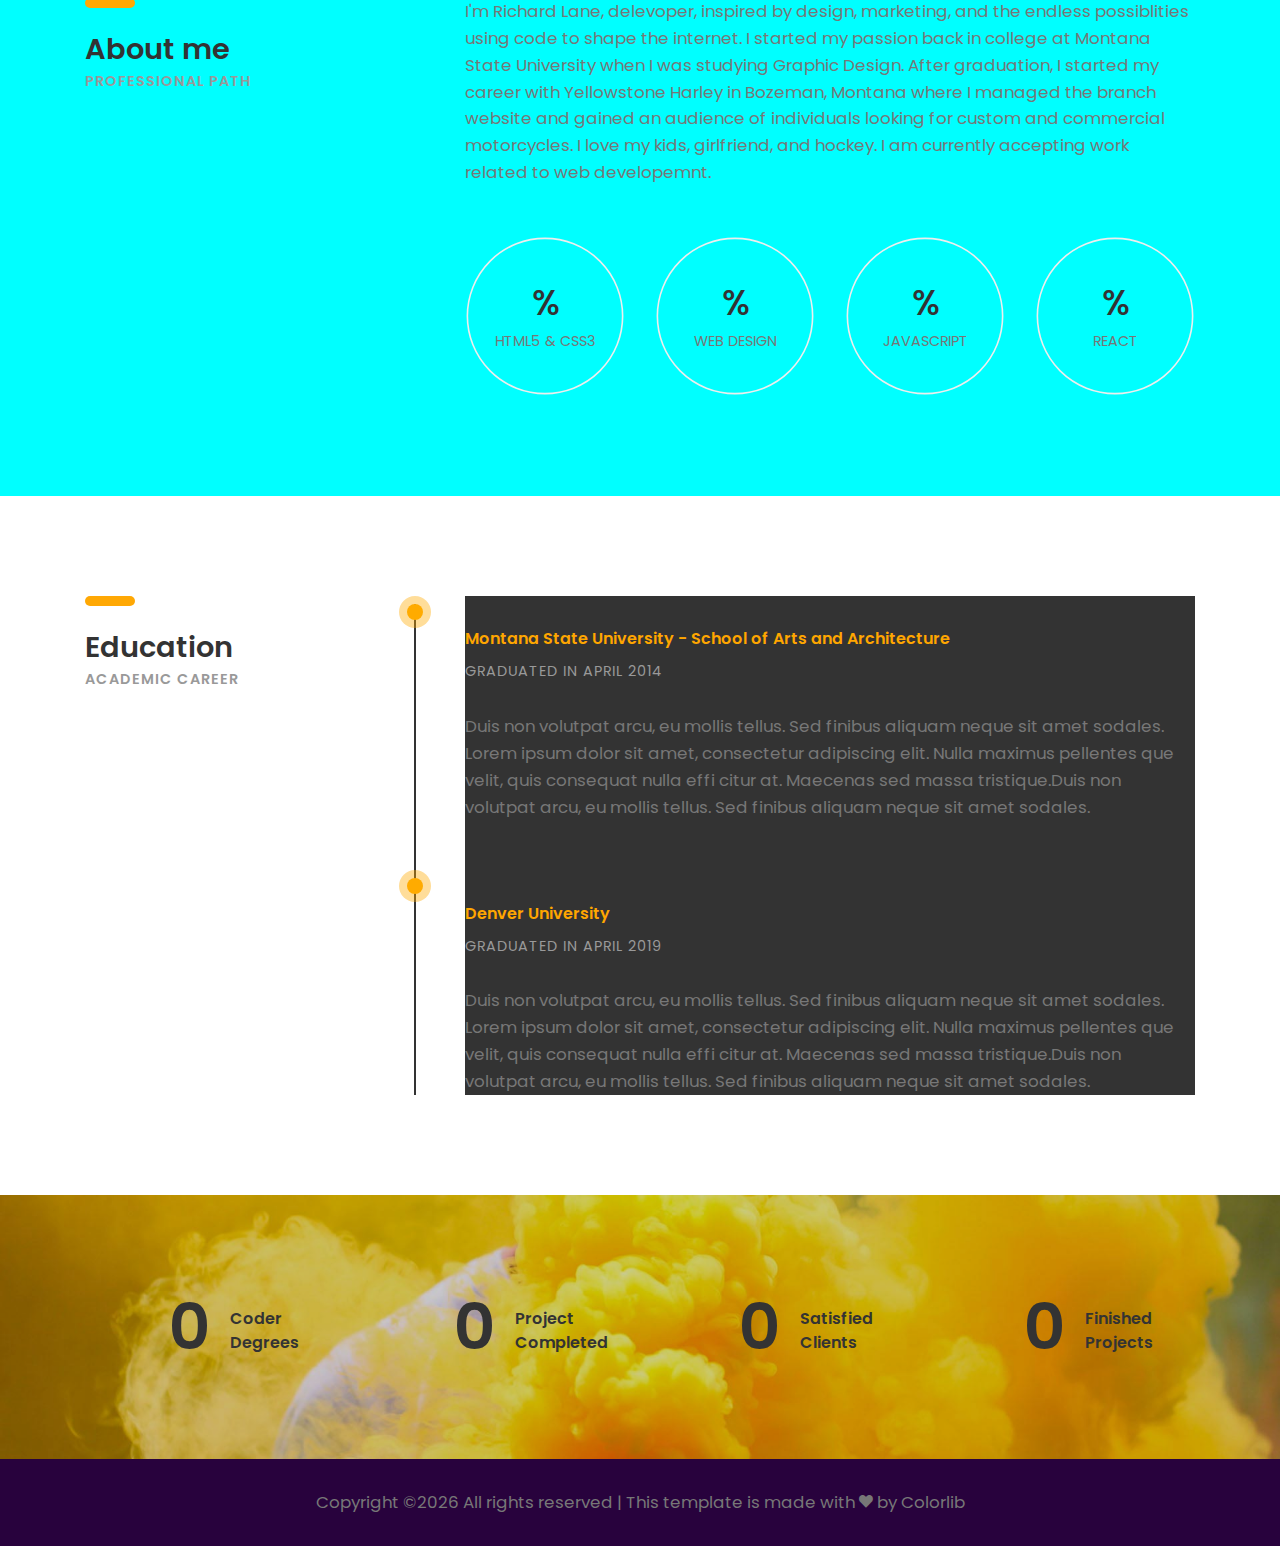
==== commit 726ae690: "minor" ====
--- a/index.html
+++ b/index.html
@@ -101,12 +101,12 @@
 						<h6 class="font-lite-black"><b>MY WORK</b></h6>
 					</div>
 				</div><!-- col-sm-4 -->
-				<div class="col-sm-8">
+				<!-- <div class="col-sm-8">
 					<div class="portfolioFilter clearfix margin-b-80">
 						<a href="#" data-filter="*" class="current"><b>ALL</b></a>
 						<a href="#" data-filter=".web-design"><b>WEB DEVELOPMENT</b></a>
 						<a href="#" data-filter=".branding"><b>BRANDING</b></a>
-						<a href="#" data-filter=".graphic-design"><b>GRAPHIC DESIGN</b></a>
+						<a href="#" data-filter=".graphic-design"><b>GRAPHIC DESIGN</b></a> -->
 					</div><!-- portfolioFilter -->
 				</div><!-- col-sm-8 -->
 			</div><!-- row -->
@@ -182,7 +182,7 @@
 					</div>
 				</div><!-- col-sm-4 -->
 				<div class="col-sm-8">
-					<p class="margin-b-50">I'm Richard Lane, delevoper, inspired by marketing and the endless possiblities using digital codes. I started my passion back in college at Montana State University when I was studying Graphic Design. After graduation, I started my career with Yellowstone Harley in Bozeman, Montana where I managed the branch website and gained an audience of individuals looking for custom and commercial motorcycles. I also was apart of social media marketing, SEO,  </p>
+					<p class="margin-b-50">I'm Richard Lane, delevoper, inspired by design, marketing, and the endless possiblities using code to shape the internet. I started my passion back in college at Montana State University when I was studying Graphic Design. After graduation, I started my career with Yellowstone Harley in Bozeman, Montana where I managed the branch website and gained an audience of individuals looking for custom and commercial motorcycles. I love my kids, girlfriend, and hockey. I am currently accepting work related to web developemnt.  </p>
 					
 					<div class="row">
 						<div class="col-sm-6 col-md-6 col-lg-3">
@@ -207,7 +207,7 @@
 							<div class="radial-prog-area margin-b-30">
 								<div class="radial-progress" data-prog-percent=".67">
 									<div></div>
-									<h6 class="progress-title">JAVA</h6>
+									<h6 class="progress-title">JAVASCRIPT</h6>
 								</div>
 							</div><!-- radial-prog-area-->
 						</div><!-- col-sm-6-->
@@ -216,7 +216,7 @@
 							<div class="radial-prog-area margin-b-50">
 								<div class="radial-progress" data-prog-percent=".97">
 									<div></div>
-									<h6 class="progress-title">PHP</h6>
+									<h6 class="progress-title">REACT</h6>
 								</div>
 							</div><!-- radial-prog-area-->
 						</div><!-- col-sm-6-->
@@ -286,9 +286,9 @@
 				<div class="col-sm-8">
 					<div class="education-wrapper">
 						<div class="education margin-b-50">
-							<h4><b>MASTER DEGREE IN SCIENCE</b></h4>
-							<h5 class="font-yellow"><b>UCLA - SCIENCE AND ENGINEERING</b></h5>
-							<h6 class="font-lite-black margin-t-10">GRADUATED IN MAY 2010(2 YEARS)</h6>
+							<h4><b>Bachelors of Fine Arts - Graphic Design</b></h4>
+							<h5 class="font-yellow"><b>Montana State University - School of Arts and Architecture</b></h5>
+							<h6 class="font-lite-black margin-t-10">GRADUATED IN APRIL 2014</h6>
 							<p class="margin-tb-30">Duis non volutpat arcu, eu mollis tellus. Sed finibus aliquam neque sit amet sodales. 
 							Lorem ipsum dolor sit amet, consectetur adipiscing elit. Nulla maximus pellentes que velit, 
 							quis consequat nulla effi citur at. Maecenas sed massa tristique.Duis non volutpat arcu, 
@@ -296,23 +296,23 @@
 						</div><!-- education -->
 						
 						<div class="education margin-b-50">
-							<h4><b>COURSE ON COMPUTER SCIENCE</b></h4>
-							<h5 class="font-yellow"><b>NEW YORK PUBLIC UNIVERSITY</b></h5>
-							<h6 class="font-lite-black margin-t-10">GRADUATED IN MAY 2009(6 MONTHS)</h6>
+							<h4><b>Full Stack Flex Web Development Bootcamp</b></h4>
+							<h5 class="font-yellow"><b>Denver University</b></h5>
+							<h6 class="font-lite-black margin-t-10">GRADUATED IN APRIL 2019</h6>
 							<p class="margin-tb-30">Duis non volutpat arcu, eu mollis tellus. Sed finibus aliquam neque sit amet sodales. 
 							Lorem ipsum dolor sit amet, consectetur adipiscing elit. Nulla maximus pellentes que velit, 
 							quis consequat nulla effi citur at. Maecenas sed massa tristique.Duis non volutpat arcu, 
 							eu mollis tellus. Sed finibus aliquam neque sit amet sodales. </p>
 						</div><!-- education -->
 						
-						<div class="education margin-b-50">
+						<!-- <div class="education margin-b-50">
 							<h4><b>GRADUATED VALEDICTERIAN</b></h4>
 							<h5 class="font-yellow"><b>PUBLIC COLLEGE</b></h5>
 							<h6 class="font-lite-black margin-t-10">GRADUATED IN MAY 2008(4 YEARS)</h6>
 							<p class="margin-tb-30">Duis non volutpat arcu, eu mollis tellus. Sed finibus aliquam neque sit amet sodales. 
 							Lorem ipsum dolor sit amet, consectetur adipiscing elit. Nulla maximus pellentes que velit, 
 							quis consequat nulla effi citur at. Maecenas sed massa tristique.Duis non volutpat arcu, 
-							eu mollis tellus. Sed finibus aliquam neque sit amet sodales. </p>
+							eu mollis tellus. Sed finibus aliquam neque sit amet sodales. </p> -->
 						</div><!-- education -->
 					</div><!-- education-wrapper -->
 				</div><!-- col-sm-8 -->
@@ -341,14 +341,14 @@
 				
 				<div class="col-sm-6 col-md-6 col-lg-3">
 					<div class="counter margin-b-30">
-						<h1 class="title"><b><span class="counter-value" data-duration="700" data-count="311">0</span></b></h1>
+						<h1 class="title"><b><span class="counter-value" data-duration="700" data-count="132">0</span></b></h1>
 						<h5 class="desc"><b>Satisfied Clients</b></h5>
 					</div><!-- counter -->
 				</div><!-- col-md-3-->
 				
 				<div class="col-sm-6 col-md-6 col-lg-3">
 					<div class="counter margin-b-30">
-						<h1 class="title"><b><span class="counter-value" data-duration="2000" data-count="732">0</span></b></h1>
+						<h1 class="title"><b><span class="counter-value" data-duration="2000" data-count="132">0</span></b></h1>
 						<h5 class="desc"><b>Finished Projects</b></h5>
 					</div><!-- margin-b-30 -->
 				</div><!-- col-md-3-->
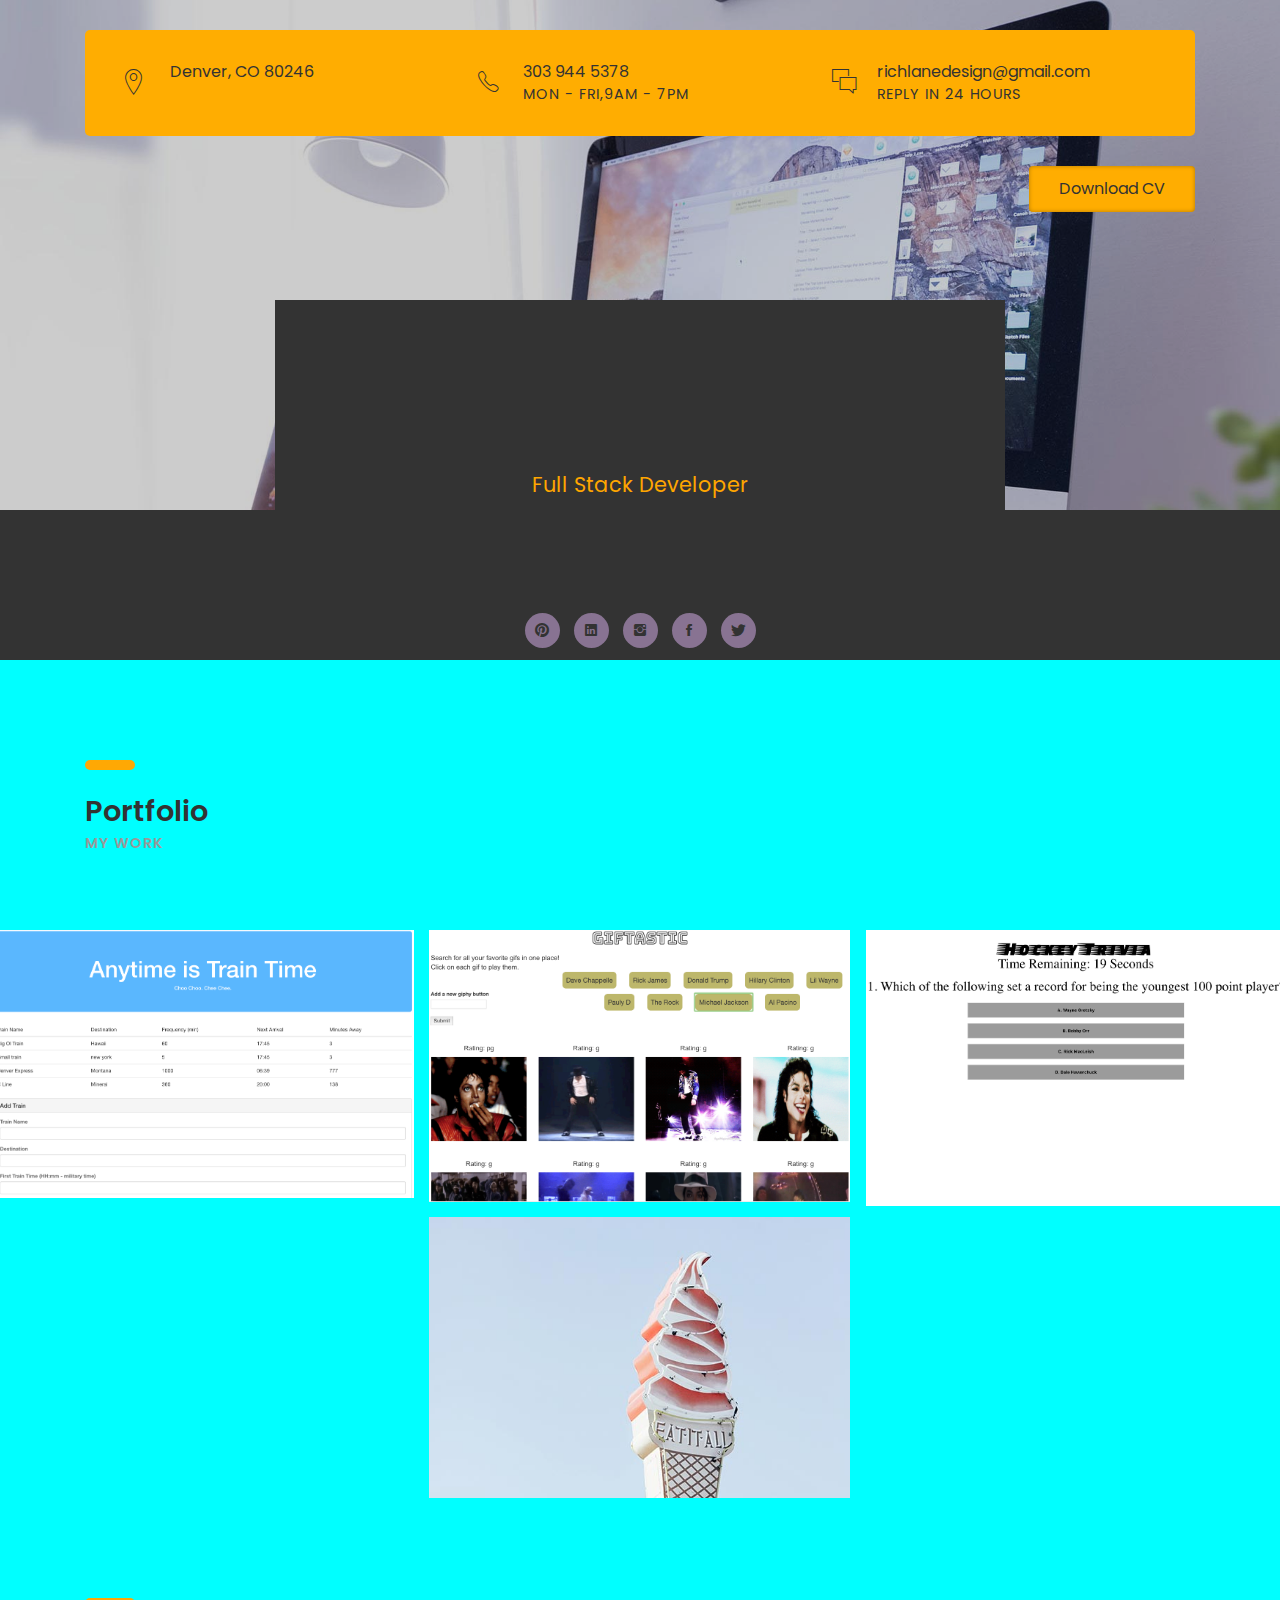
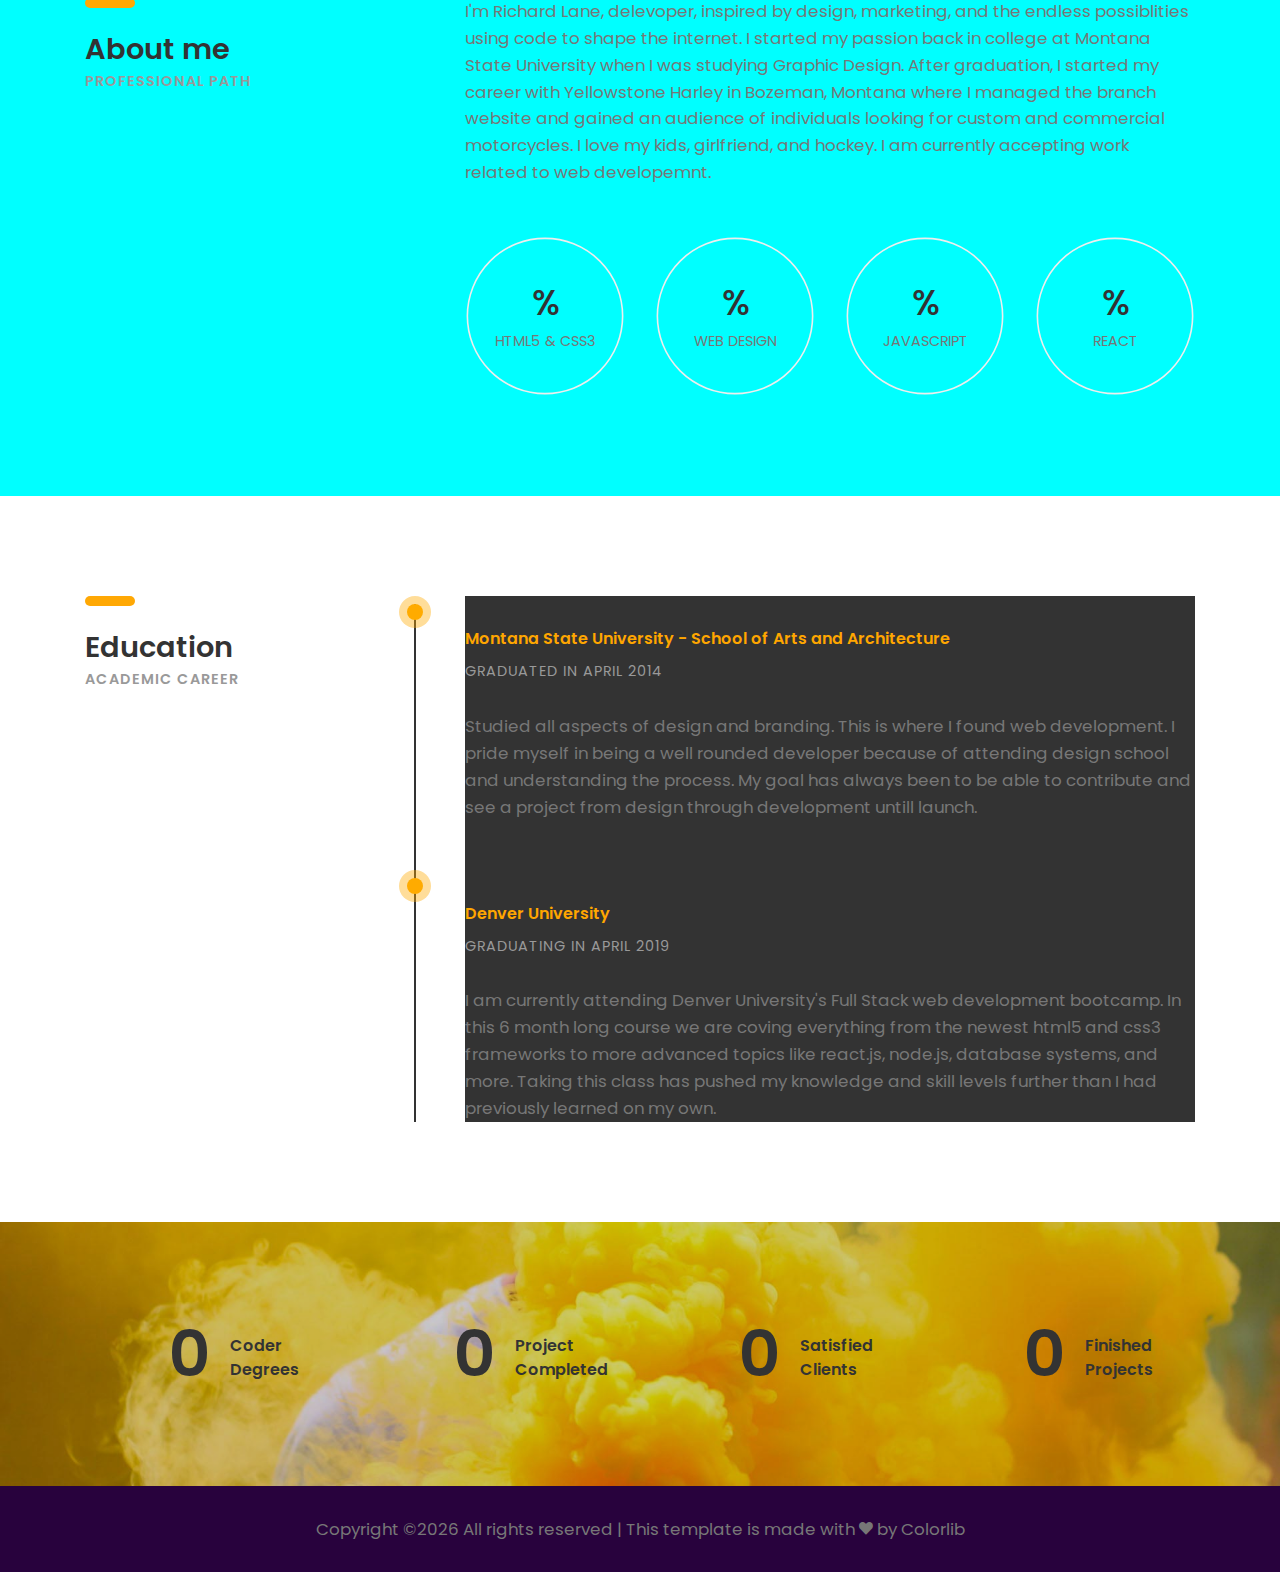
==== commit 604e76b8: "updates to images and education" ====
--- a/index.html
+++ b/index.html
@@ -289,20 +289,14 @@
 							<h4><b>Bachelors of Fine Arts - Graphic Design</b></h4>
 							<h5 class="font-yellow"><b>Montana State University - School of Arts and Architecture</b></h5>
 							<h6 class="font-lite-black margin-t-10">GRADUATED IN APRIL 2014</h6>
-							<p class="margin-tb-30">Duis non volutpat arcu, eu mollis tellus. Sed finibus aliquam neque sit amet sodales. 
-							Lorem ipsum dolor sit amet, consectetur adipiscing elit. Nulla maximus pellentes que velit, 
-							quis consequat nulla effi citur at. Maecenas sed massa tristique.Duis non volutpat arcu, 
-							eu mollis tellus. Sed finibus aliquam neque sit amet sodales. </p>
+							<p class="margin-tb-30">Studied all aspects of design and branding. This is where I found web development. I pride myself in being a well rounded developer because of attending design school and understanding the process. My goal has always been to be able to contribute and see a project from design through development untill launch.</p>
 						</div><!-- education -->
 						
 						<div class="education margin-b-50">
 							<h4><b>Full Stack Flex Web Development Bootcamp</b></h4>
 							<h5 class="font-yellow"><b>Denver University</b></h5>
-							<h6 class="font-lite-black margin-t-10">GRADUATED IN APRIL 2019</h6>
-							<p class="margin-tb-30">Duis non volutpat arcu, eu mollis tellus. Sed finibus aliquam neque sit amet sodales. 
-							Lorem ipsum dolor sit amet, consectetur adipiscing elit. Nulla maximus pellentes que velit, 
-							quis consequat nulla effi citur at. Maecenas sed massa tristique.Duis non volutpat arcu, 
-							eu mollis tellus. Sed finibus aliquam neque sit amet sodales. </p>
+							<h6 class="font-lite-black margin-t-10">GRADUATING IN APRIL 2019</h6>
+							<p class="margin-tb-30">I am currently attending Denver University's Full Stack web development bootcamp. In this 6 month long course we are coving everything from the newest html5 and css3 frameworks to more advanced topics like react.js, node.js, database systems, and more. Taking this class has pushed my knowledge and skill levels further than I had previously learned on my own.</p>
 						</div><!-- education -->
 						
 						<!-- <div class="education margin-b-50">
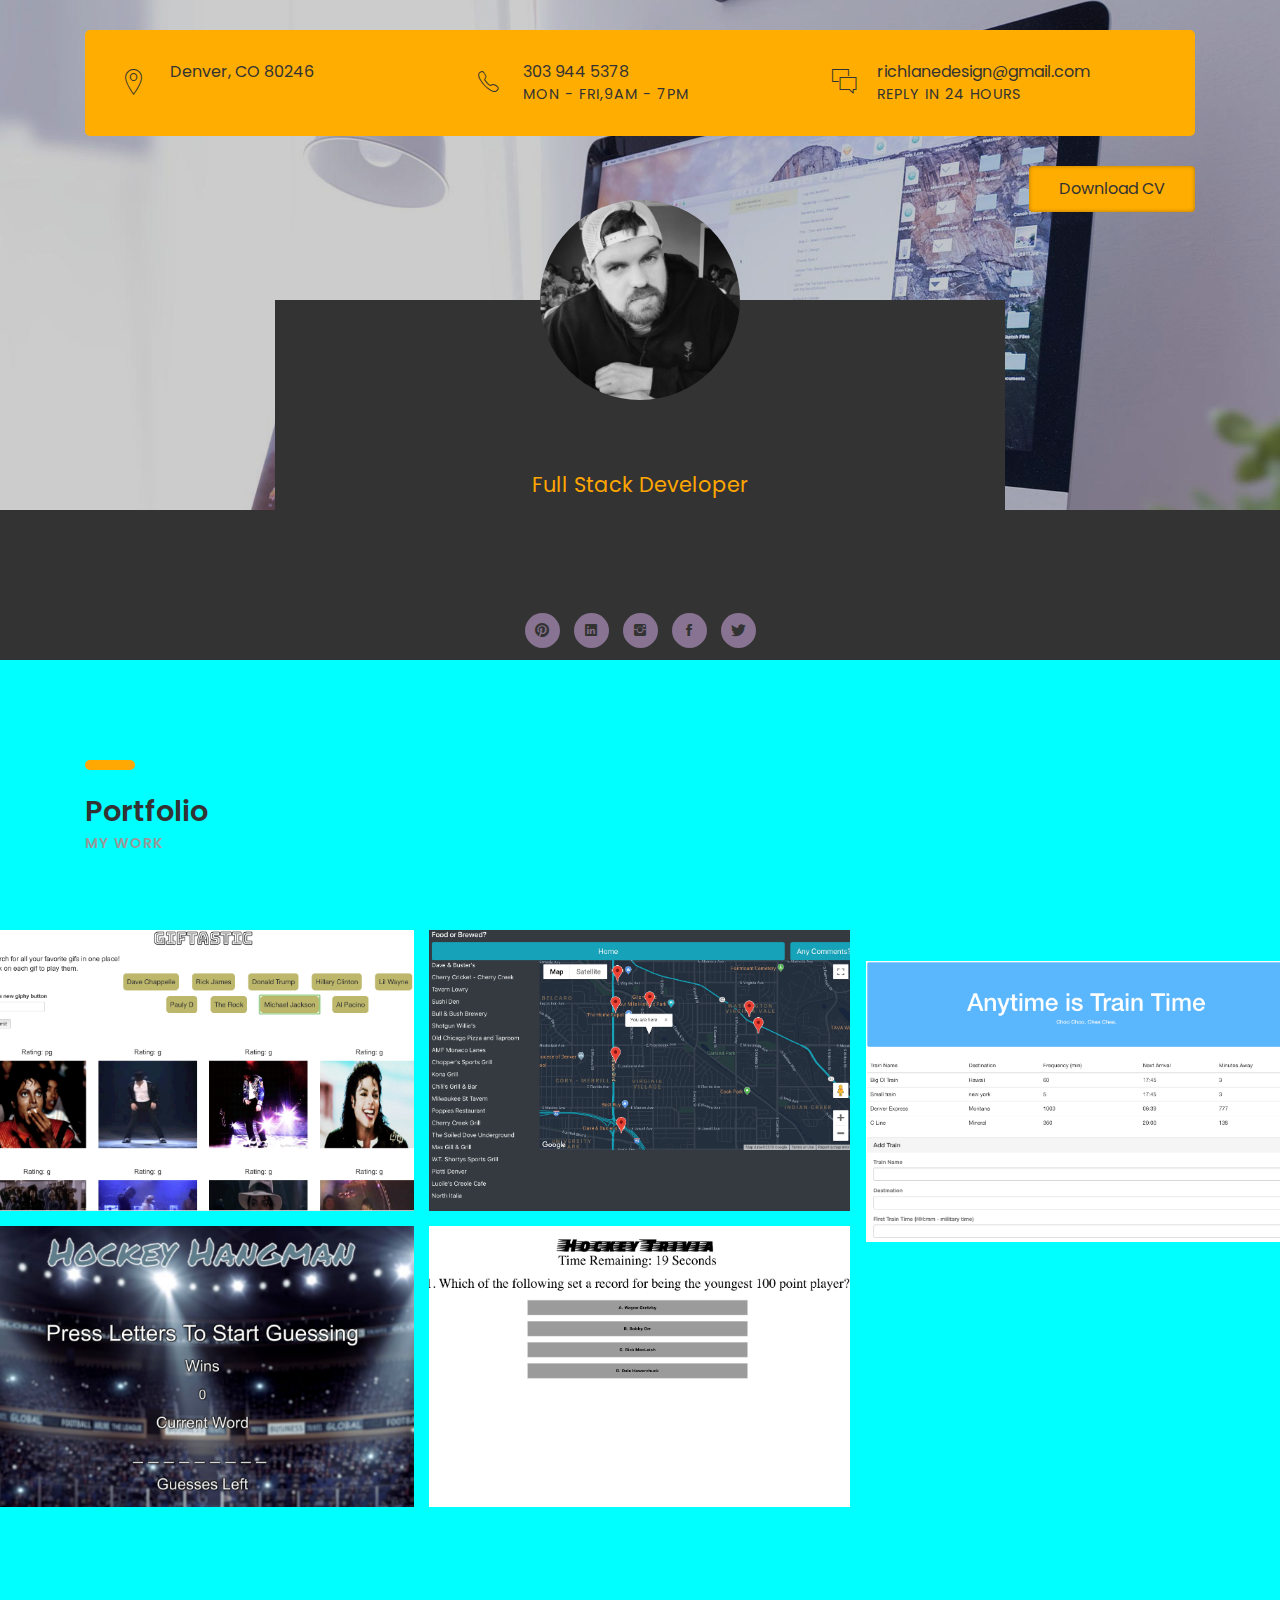
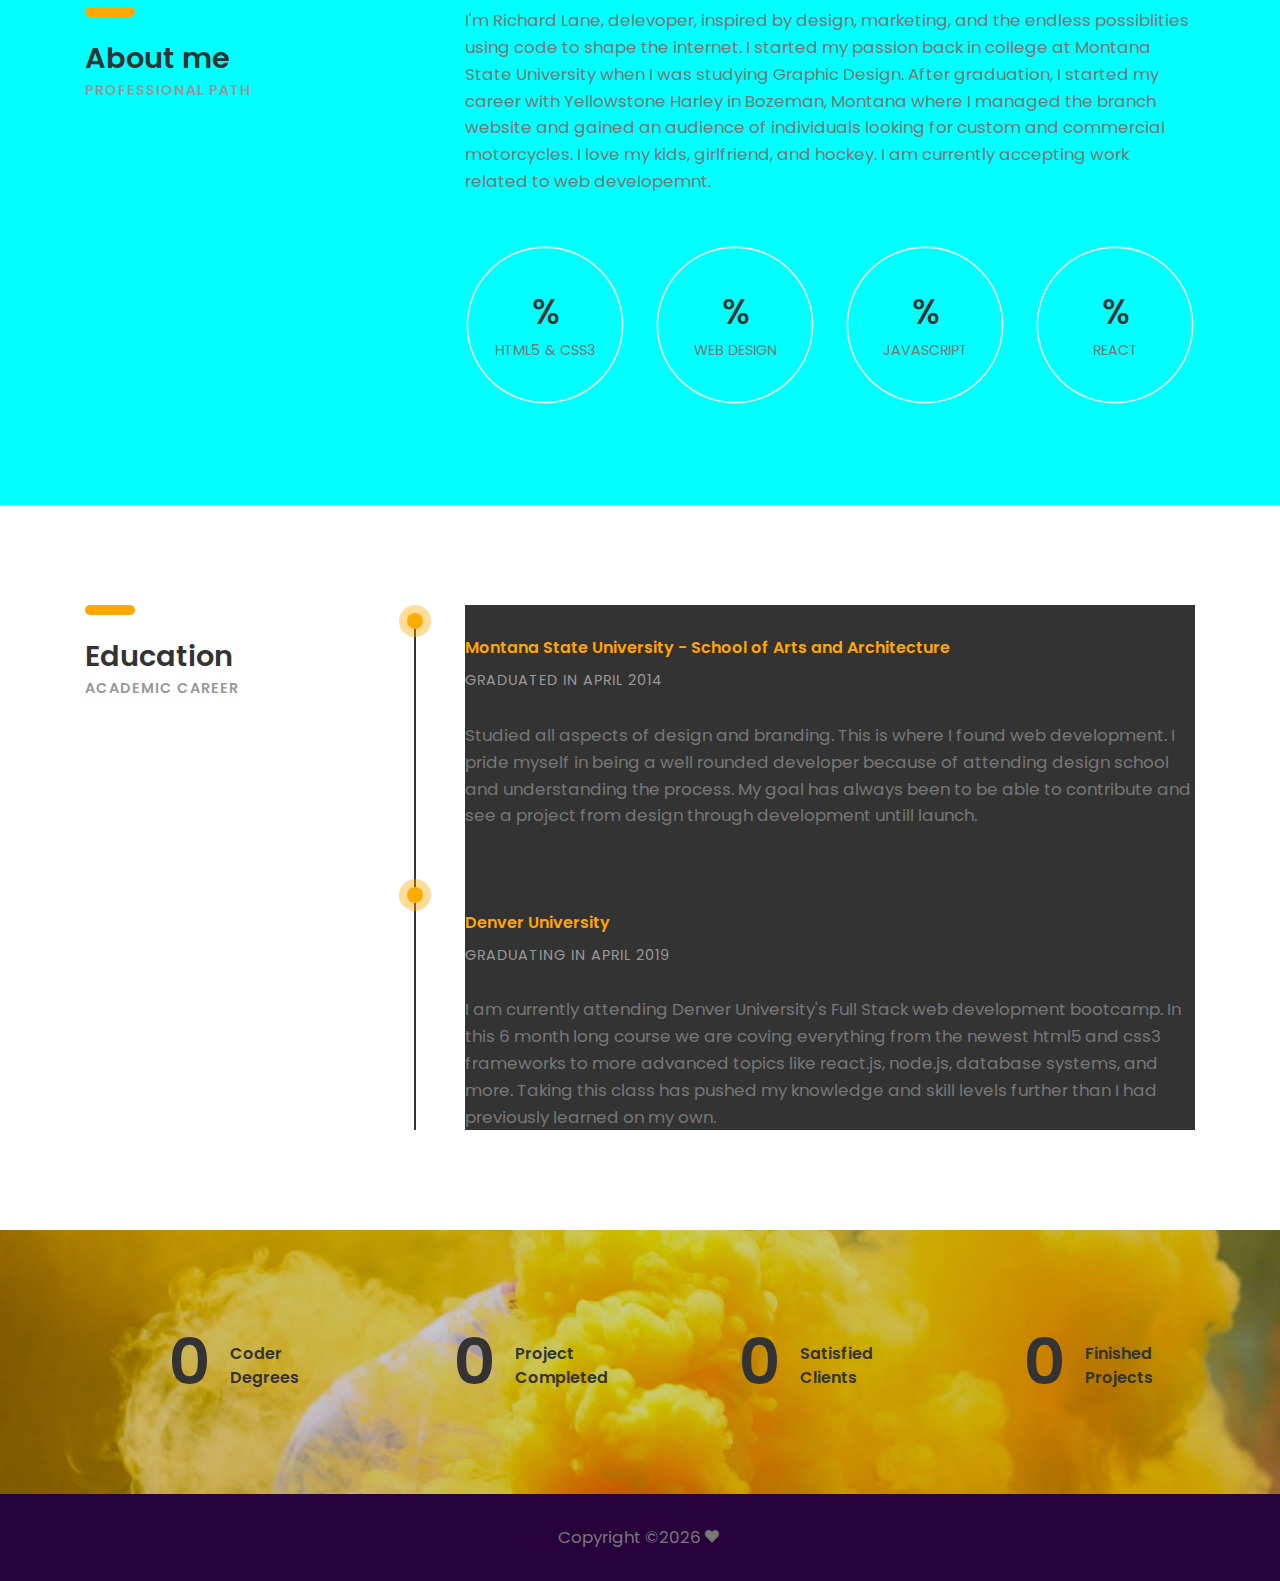
==== commit c5683d6e: "update index/images" ====
--- a/index.html
+++ b/index.html
@@ -71,7 +71,7 @@
 				<div class="col-md-1 col-lg-2"></div>
 				<div class="col-md-10 col-lg-8">
 					<div class="intro">
-						<div class="profile-img"><img src="#" alt=""></div>
+						<div class="profile-img"><img src="images/profile2.png" alt=""></div>
 						<h2><b>Rich Lane</b></h2>
 						<h4 class="font-yellow">Full Stack Developer</h4>
 						<ul class="information margin-tb-30">
@@ -115,30 +115,33 @@
 		<div class="portfolioContainer">
 			
 			<div class="p-item web-design">
-				<a href="images/Screen Shot 2019-01-03 at 5.43.05 PM.png" data-fluidbox>
-					<img src="images/Screen Shot 2019-01-03 at 5.43.05 PM.png" alt=""></a>
+				<a href="images/gifTastic.png" data-fluidbox>
+					<img src="images/gifTastic.png" alt=""></a>
 			</div><!-- p-item -->
 			
 			<div class="p-item branding graphic-design">
-				<a href="images/Screen Shot 2019-01-03 at 5.47.12 PM.png" data-fluidbox>
-					<img src="images/Screen Shot 2019-01-03 at 5.47.12 PM.png" alt=""></a>
+				<a href="images/foodOrBrewed.png" data-fluidbox>
+					<img src="images/foodOrBrewed.png" alt=""></a>
 			</div><!-- p-item -->
 			
 			<div class="p-item web-design">
-				<a href="images/Screen Shot 2019-01-03 at 5.47.48 PM.png" data-fluidbox>
-					<img src="images/Screen Shot 2019-01-03 at 5.47.48 PM.png" alt=""></a>
-			</div><!-- p-item -->
-			
-			<div class="p-item p-item-2 graphic-design">
-				<a class="img" href="images/Screen Shot 2019-01-03 at 5.49.20 PM.png" data-fluidbox>
-					<img src="iimages/Screen Shot 2019-01-03 at 5.49.20 PM.png" alt=""></a>
-				<a class="img" href="images/Screen Shot 2019-01-03 at 5.50.09 PM.png" data-fluidbox>
-					<img src="images/Screen Shot 2019-01-03 at 5.50.09 PM.png" alt=""></a>
+				<a href="images/crystalCollector.png" data-fluidbox>
+					<img src="images/crystalCollector.png" alt=""></a>
+			</div><!-- p-item -->
+			
+			<div class="p-item graphic-design">
+				<a class="img" href="images/trainTime.png" data-fluidbox>
+					<img src="images/trainTime.png" alt=""></a>
+			</div>
+
+			<div class="p-item graphic-design">
+				<a class="img" href="images/hangman.png" data-fluidbox>
+					<img src="images/hangman.png" alt=""></a>
 			</div><!-- p-item -->
 			
 			<div class="p-item branding graphic-design">
-				<a href="images/portfolio-3-600x400.jpg" data-fluidbox>
-					<img src="images/portfolio-3-600x400.jpg" alt=""></a>
+				<a href="images/trivia.png" data-fluidbox>
+					<img src="images/trivia.png" alt=""></a>
 			</div><!-- p-item -->
 			
 			<!-- <div class="p-item graphic-design web-design">
@@ -205,7 +208,7 @@
 						
 						<div class="col-sm-6 col-md-6 col-lg-3">
 							<div class="radial-prog-area margin-b-30">
-								<div class="radial-progress" data-prog-percent=".67">
+								<div class="radial-progress" data-prog-percent=".85">
 									<div></div>
 									<h6 class="progress-title">JAVASCRIPT</h6>
 								</div>
@@ -214,7 +217,7 @@
 						
 						<div class="col-sm-6 col-md-6 col-lg-3">
 							<div class="radial-prog-area margin-b-50">
-								<div class="radial-progress" data-prog-percent=".97">
+								<div class="radial-progress" data-prog-percent=".67">
 									<div></div>
 									<h6 class="progress-title">REACT</h6>
 								</div>
@@ -354,7 +357,7 @@
 	<footer>
 		<p class="copyright">
 			<!-- Link back to Colorlib can't be removed. Template is licensed under CC BY 3.0. -->
-Copyright &copy;<script>document.write(new Date().getFullYear());</script> All rights reserved | This template is made with <i class="ion-heart" aria-hidden="true"></i> by <a href="https://colorlib.com" target="_blank">Colorlib</a>
+Copyright &copy;<script>document.write(new Date().getFullYear());</script> <i class="ion-heart" aria-hidden="true"></i> <a href="https://colorlib.com" target="_blank"></a>
 <!-- Link back to Colorlib can't be removed. Template is licensed under CC BY 3.0. -->
 		</p>
 
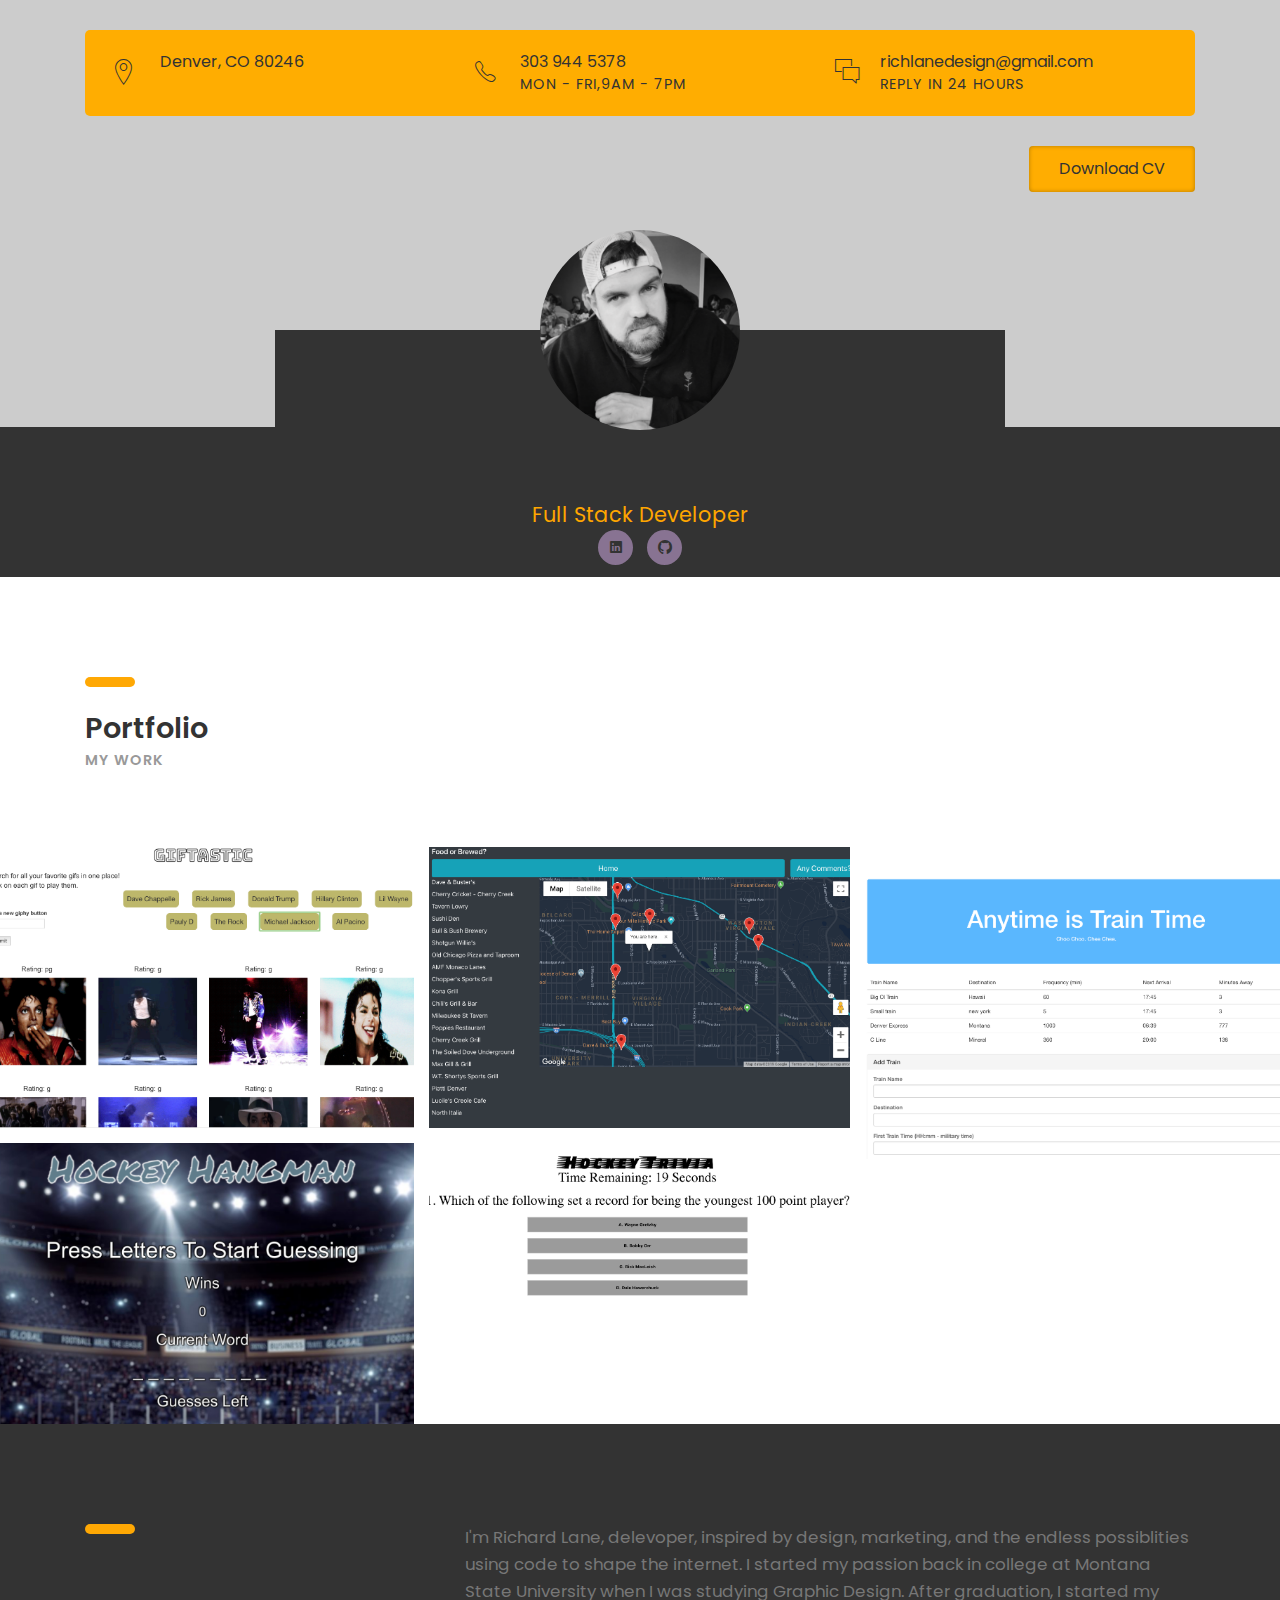
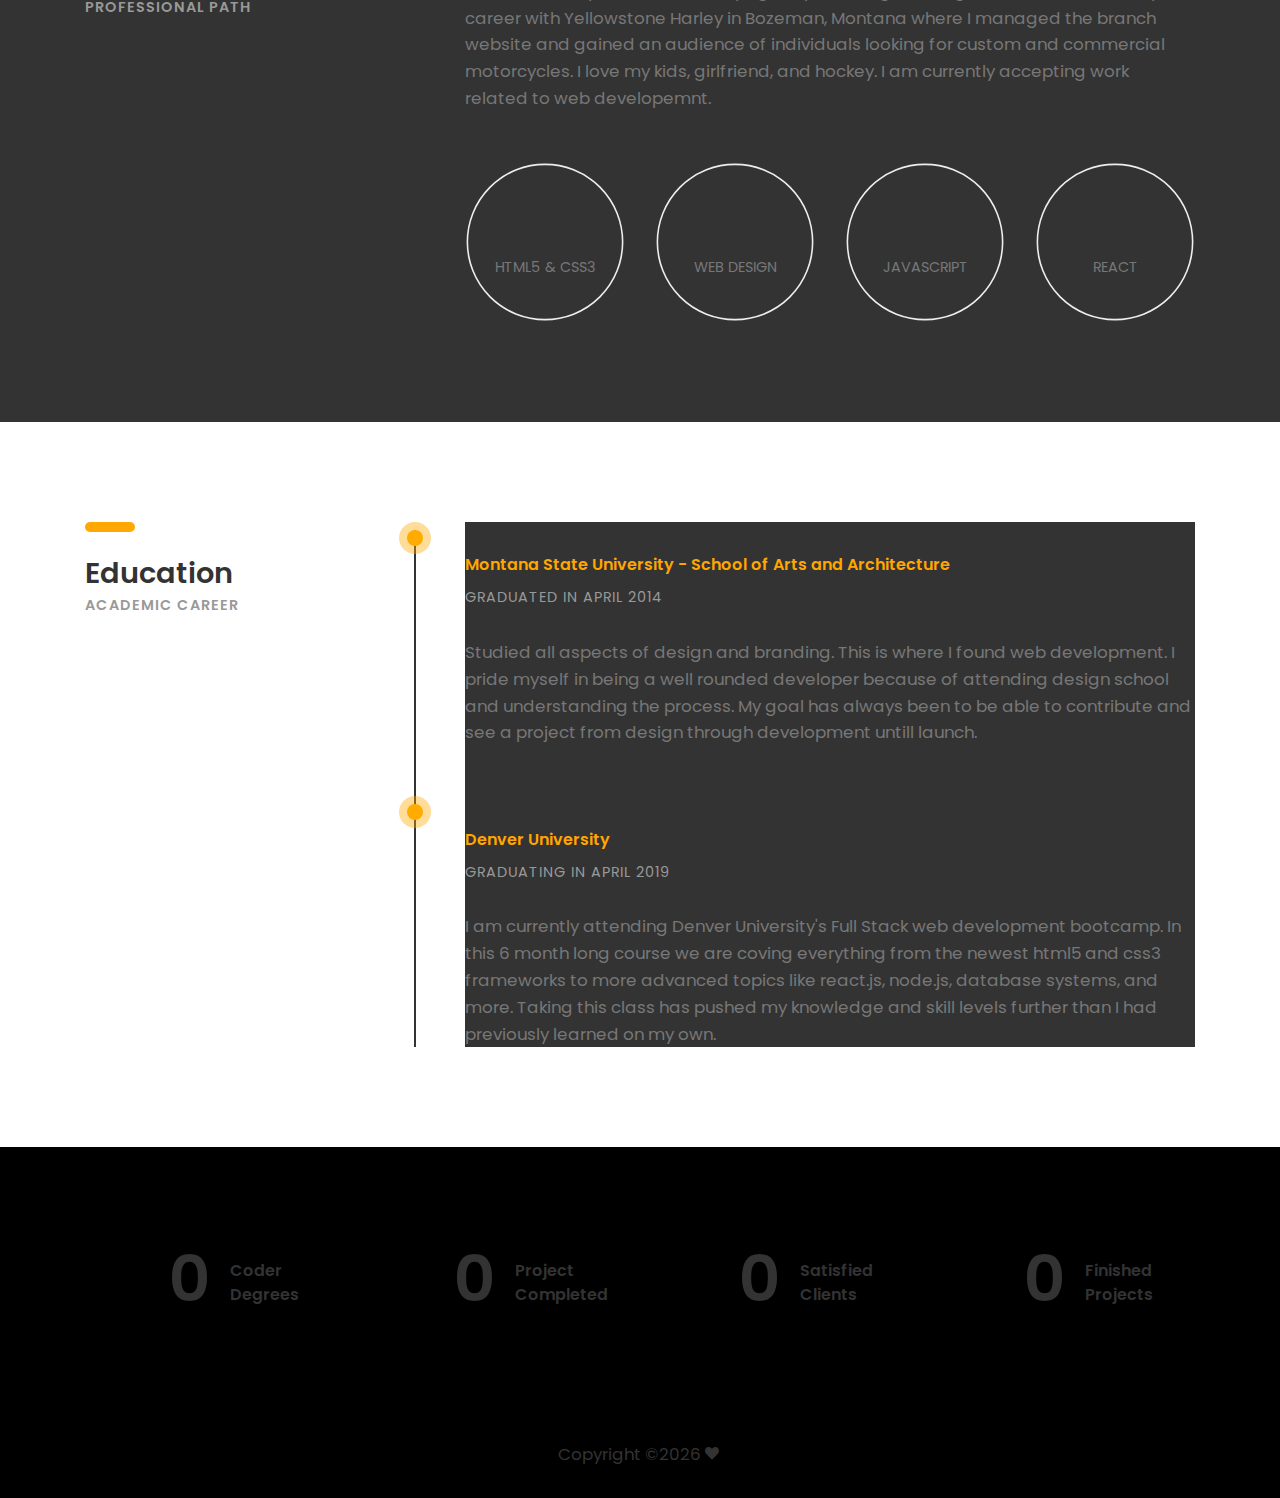
==== commit ced64f30: "index, css" ====
--- a/index.html
+++ b/index.html
@@ -61,7 +61,7 @@
 				</div><!-- row -->
 			</div><!-- heading-wrapper -->
 			
-			<a class="downlad-btn" href="#">Download CV</a>
+			<a class="downlad-btn" href="images/Resume.pdf" download>Download CV</a>
 		</div><!-- container -->
 	</header>
 	
@@ -74,17 +74,14 @@
 						<div class="profile-img"><img src="images/profile2.png" alt=""></div>
 						<h2><b>Rich Lane</b></h2>
 						<h4 class="font-yellow">Full Stack Developer</h4>
-						<ul class="information margin-tb-30">
+						<!-- <ul class="information margin-tb-30"> -->
 							<!-- <li><b>BORN : </b>August 25, 1987</li> -->
-							<li><b>EMAIL : </b>richlanedesign@gmail.com</li>
-							<li><b>WORK : </b>available for work</li>
+							<!-- <li><b>EMAIL : </b>richlanedesign@gmail.com</li>
+							<li><b>WORK : </b>available for work</li> -->
 						</ul>
 						<ul class="social-icons">
-							<li><a href="#"><i class="ion-social-pinterest"></i></a></li>
-							<li><a href="#"><i class="ion-social-linkedin"></i></a></li>
-							<li><a href="#"><i class="ion-social-instagram"></i></a></li>
-							<li><a href="#"><i class="ion-social-facebook"></i></a></li>
-							<li><a href="#"><i class="ion-social-twitter"></i></a></li>
+							<li><a href="https://www.linkedin.com/in/rich-lane-40633242/"><i class="ion-social-linkedin"></i></a></li>
+							<li><a href="https://github.com/guycode"><i class="ion-social-github"></i></a></li>
 						</ul>
 					</div><!-- intro -->
 				</div><!-- col-sm-8 -->
@@ -355,7 +352,7 @@
     </section><!-- counter-section-->
 	
 	<footer>
-		<p class="copyright">
+		<p class="copyright" style="color:#333">
 			<!-- Link back to Colorlib can't be removed. Template is licensed under CC BY 3.0. -->
 Copyright &copy;<script>document.write(new Date().getFullYear());</script> <i class="ion-heart" aria-hidden="true"></i> <a href="https://colorlib.com" target="_blank"></a>
 <!-- Link back to Colorlib can't be removed. Template is licensed under CC BY 3.0. -->
--- a/01-cv-portfolio/css/styles.css
+++ b/01-cv-portfolio/css/styles.css
@@ -249,7 +249,7 @@
 
 header .heading-wrapper {
 	border-radius: 5px;
-	padding: 30px 40px 20px;
+	padding: 20px 30px 10px;
 	background: #FFAD01;
 	color: #333;
 }
@@ -294,7 +294,7 @@
 	position: relative;
 	background-size: cover;
 	z-index: 1;
-	background-image: url(../../images/slider-1-1920x1080.jpg);
+	background-image: url(../../images/denver_skyline.jpg);
 }
 
 .intro-section:before {
@@ -321,7 +321,7 @@
 
 .intro {
 	padding: 0 20px;
-	margin-top: 100px;
+	margin-top: 130px;
 	text-align: center;
 	background: #333;
 }
@@ -383,7 +383,7 @@
 
 .portfolio-section {
 	padding-bottom: 0;
-	background-color: aqua;
+	background-color: white;
 }
 
 .portfolio-section .portfolioFilter {
@@ -431,7 +431,7 @@
 6. ABOUT SECTION
 --------------------------------- */
 .about-section {
-	background-color: aqua;
+	background-color:#333;
 }
 
 .radial-progress {
@@ -552,7 +552,7 @@
 	bottom: 0;
 	left: 0;
 	right: 0;
-	background: rgba(0, 0, 0, .2);
+	background: rgba(0, 0, 0);
 }
 
 .counter {
@@ -612,5 +612,5 @@
 .copyright {
 	text-align: center;
 	padding: 30px 0;
-	background: #28023D;
+	background: #000000;
 }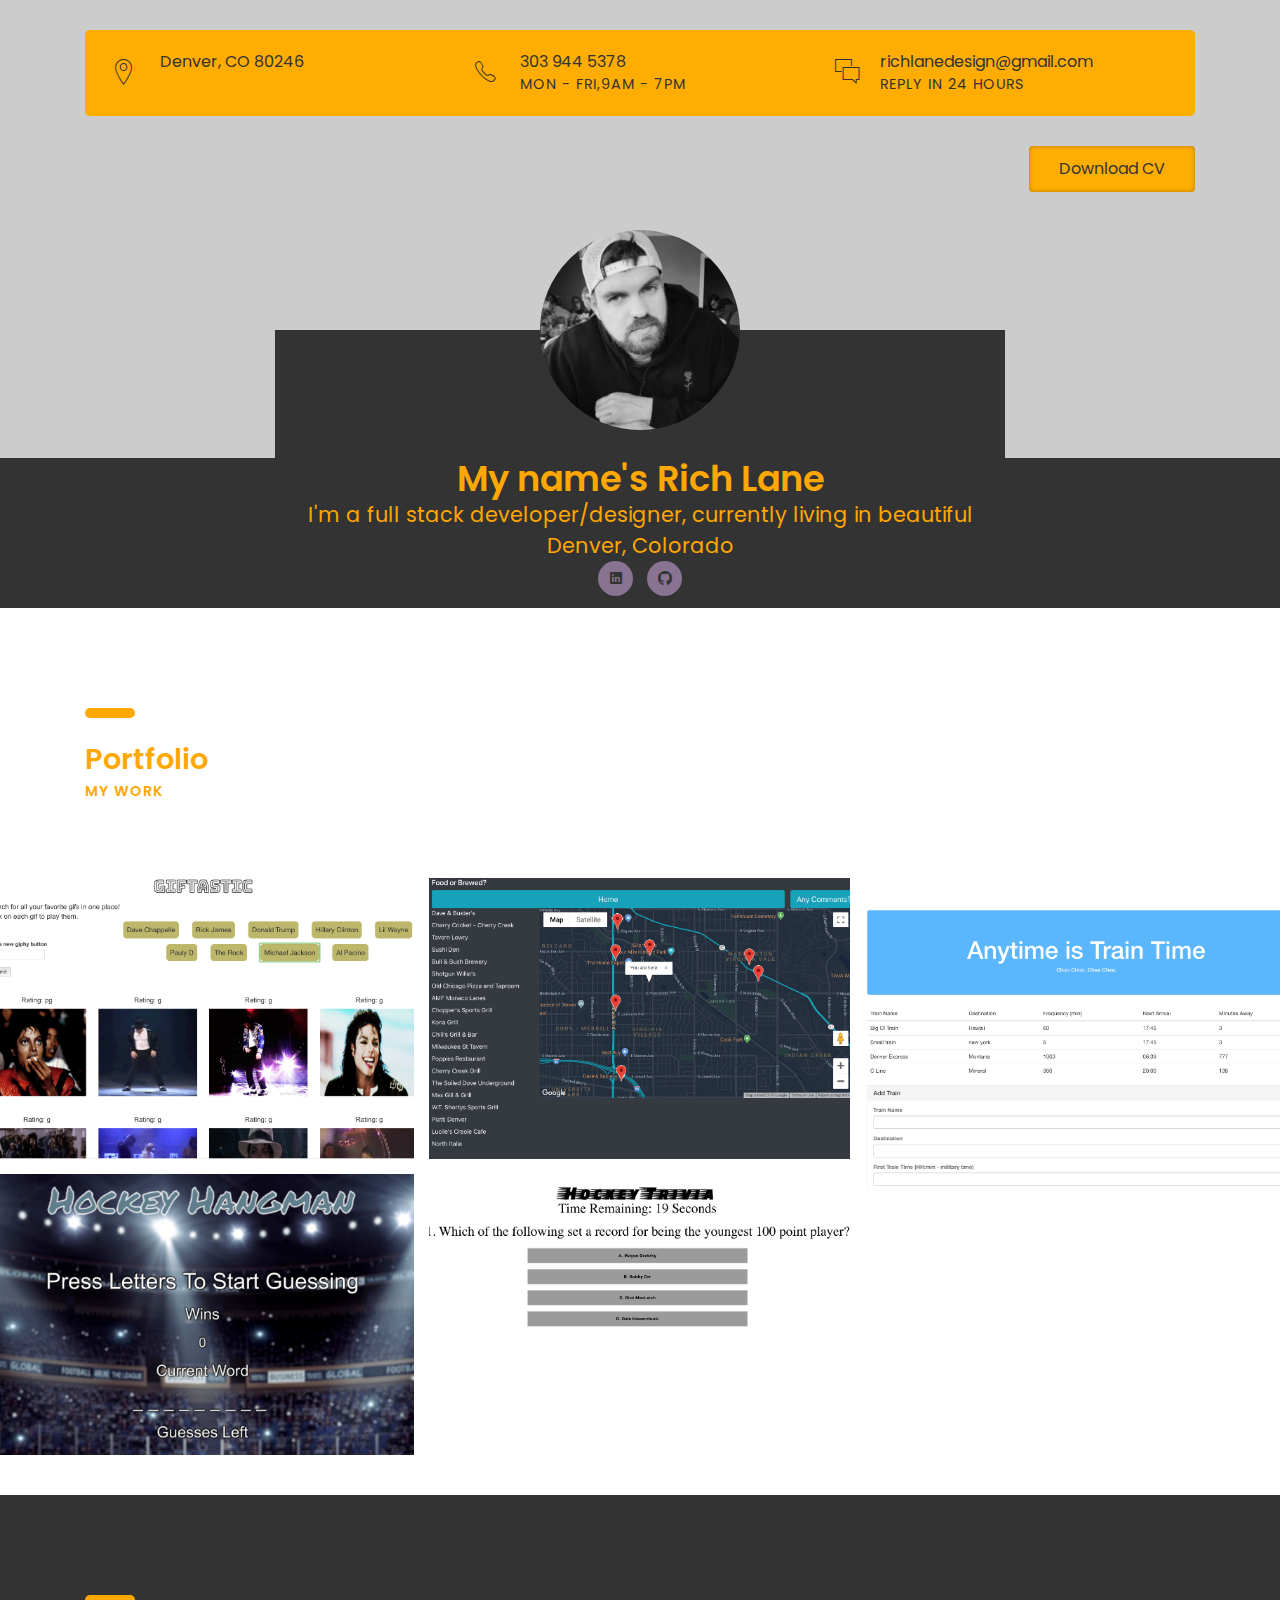
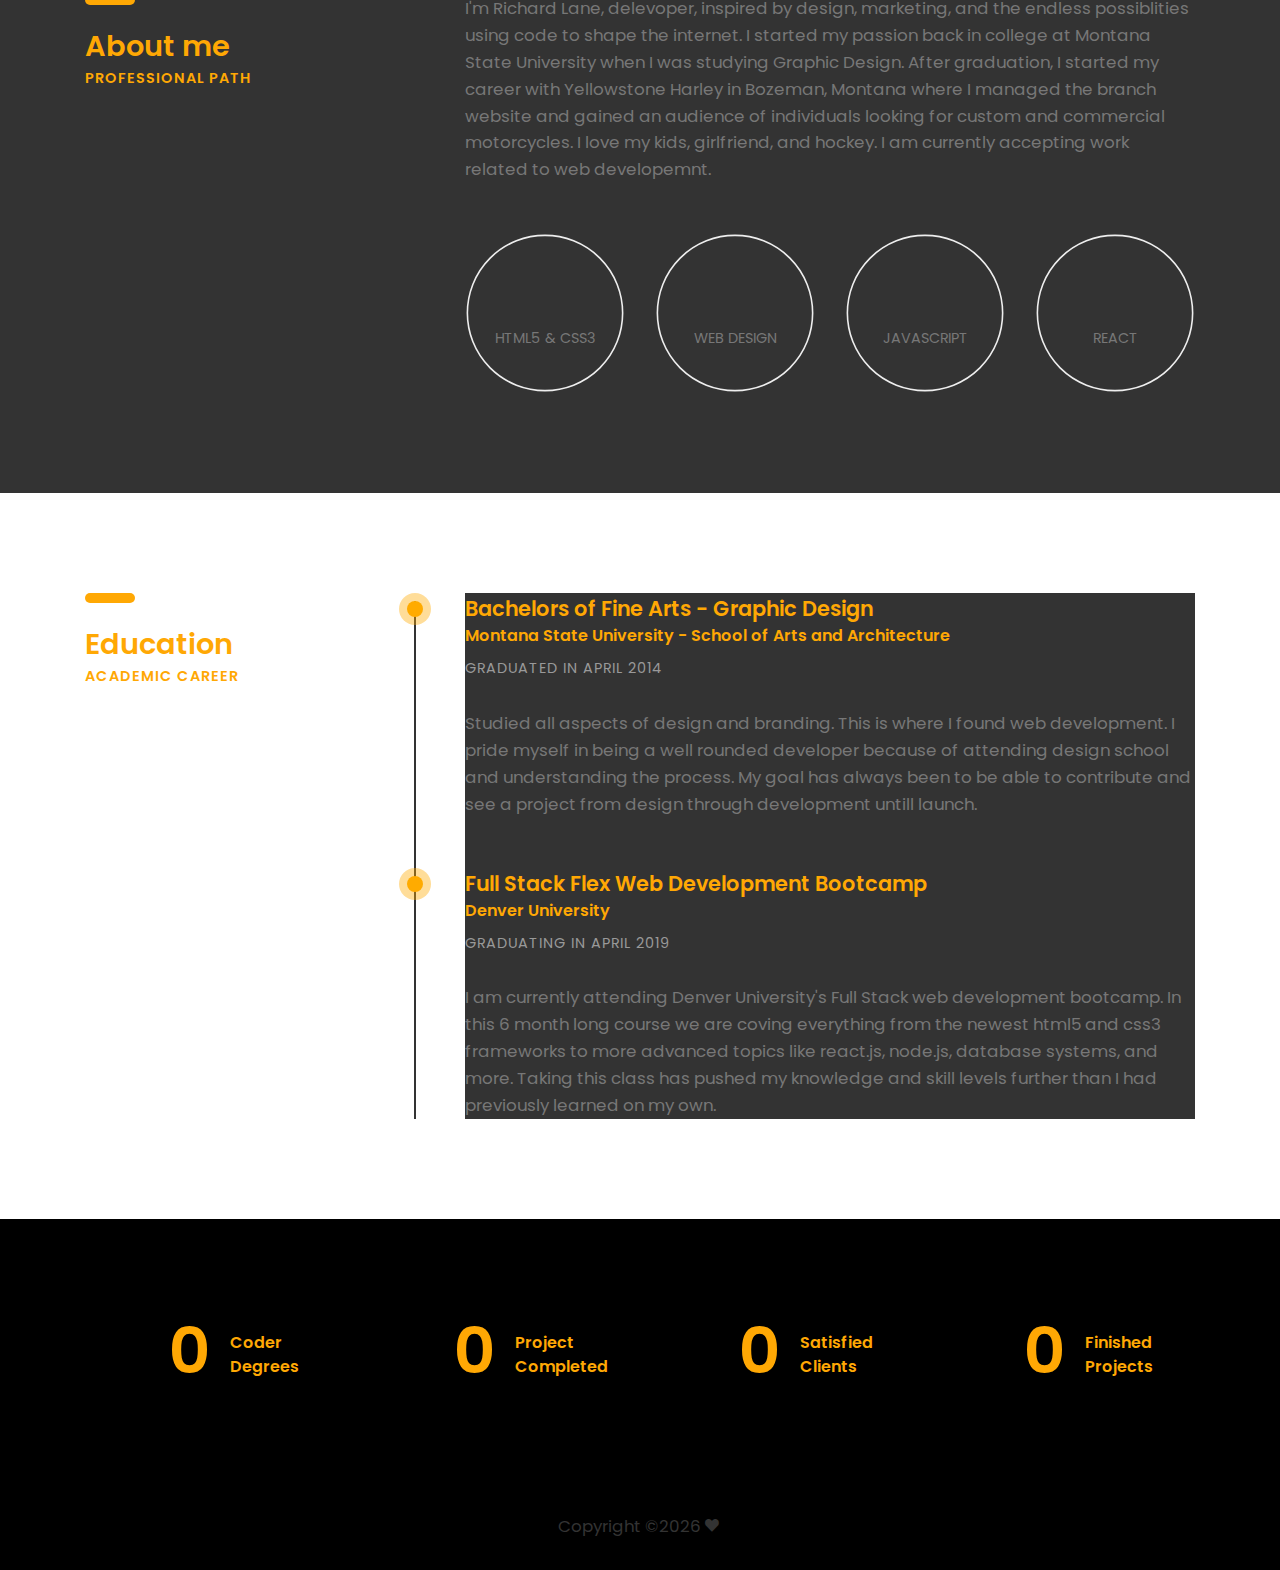
==== commit ccbec34a: "minor css" ====
--- a/index.html
+++ b/index.html
@@ -72,8 +72,8 @@
 				<div class="col-md-10 col-lg-8">
 					<div class="intro">
 						<div class="profile-img"><img src="images/profile2.png" alt=""></div>
-						<h2><b>Rich Lane</b></h2>
-						<h4 class="font-yellow">Full Stack Developer</h4>
+						<h2><b>My name's Rich Lane</b></h2>
+						<h4 class="font-yellow">I'm a full stack developer/designer, currently living in beautiful Denver, Colorado</h4>
 						<!-- <ul class="information margin-tb-30"> -->
 							<!-- <li><b>BORN : </b>August 25, 1987</li> -->
 							<!-- <li><b>EMAIL : </b>richlanedesign@gmail.com</li>
--- a/01-cv-portfolio/css/styles.css
+++ b/01-cv-portfolio/css/styles.css
@@ -144,6 +144,7 @@
 
 b {
 	font-weight: 600;
+	color: #FFA804;
 }
 
 img {
@@ -382,7 +383,7 @@
 --------------------------------- */
 
 .portfolio-section {
-	padding-bottom: 0;
+	padding-bottom: 40px;
 	background-color: white;
 }
 
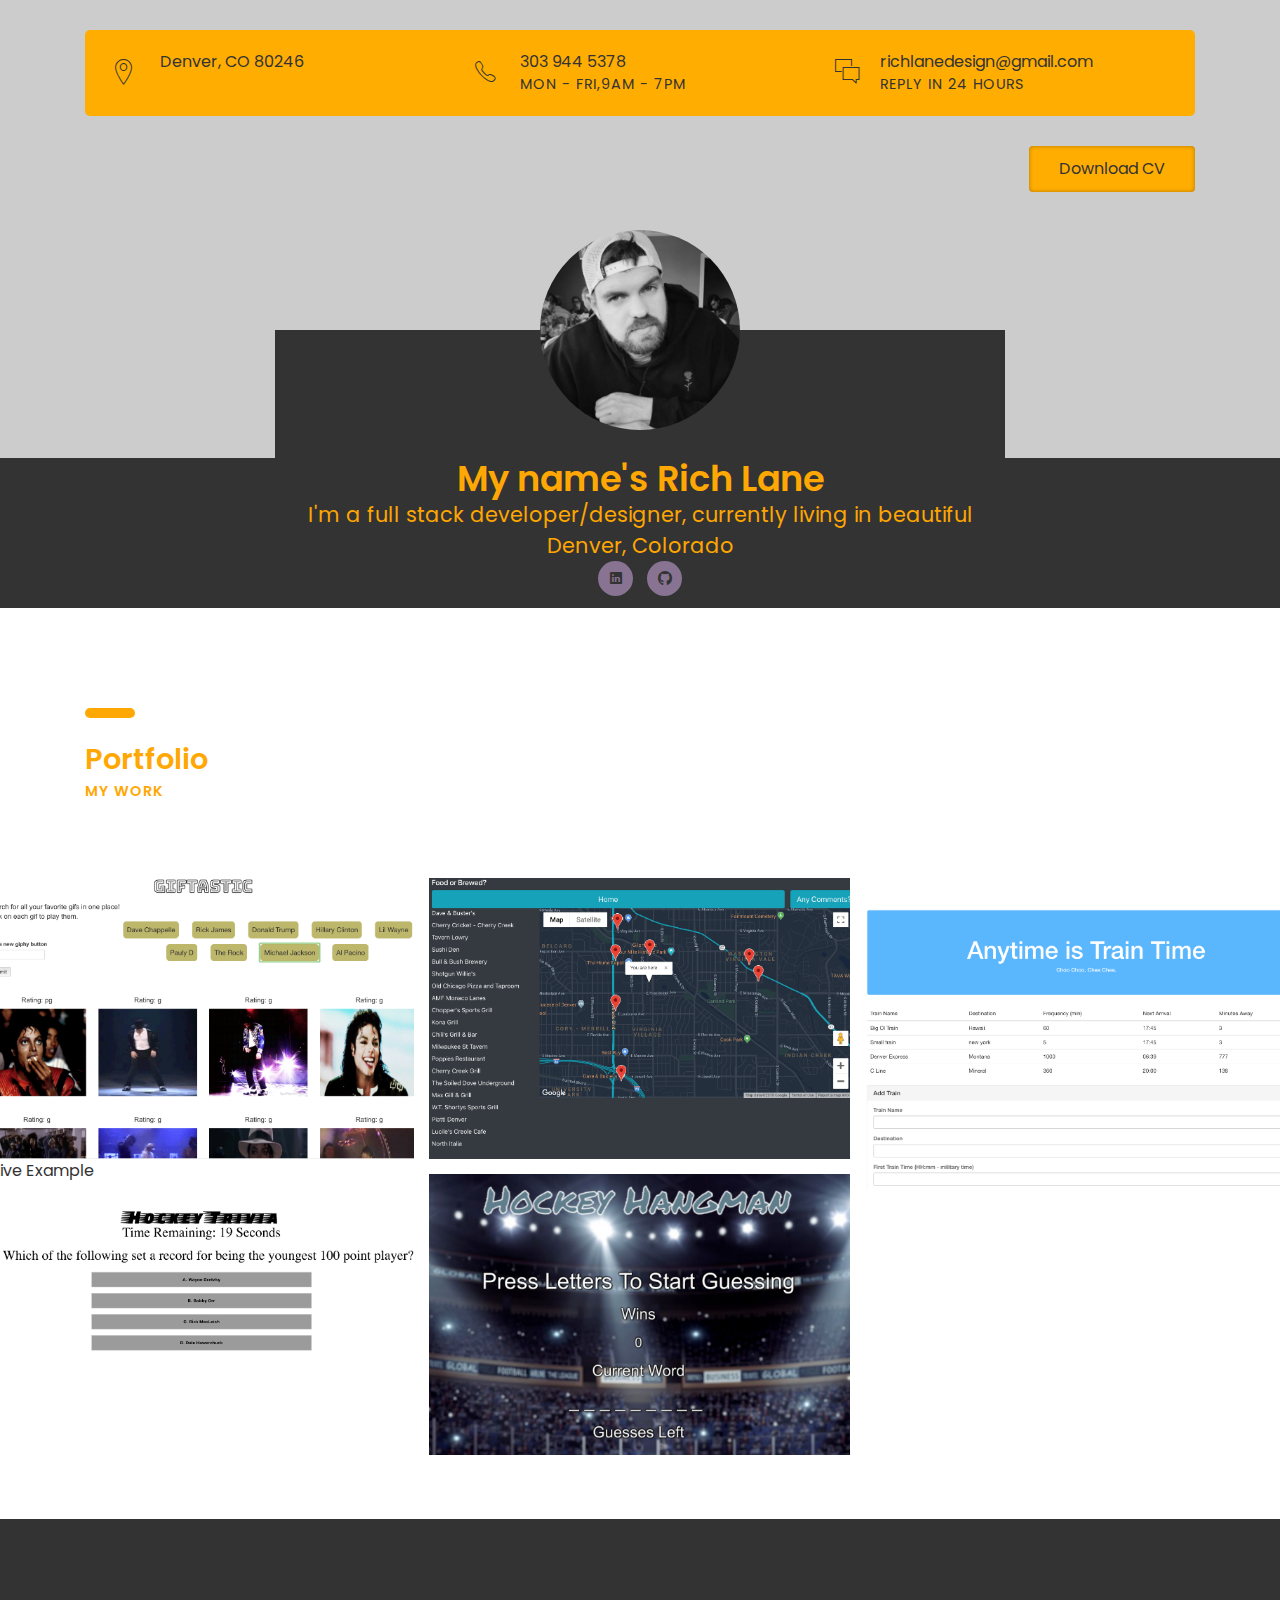
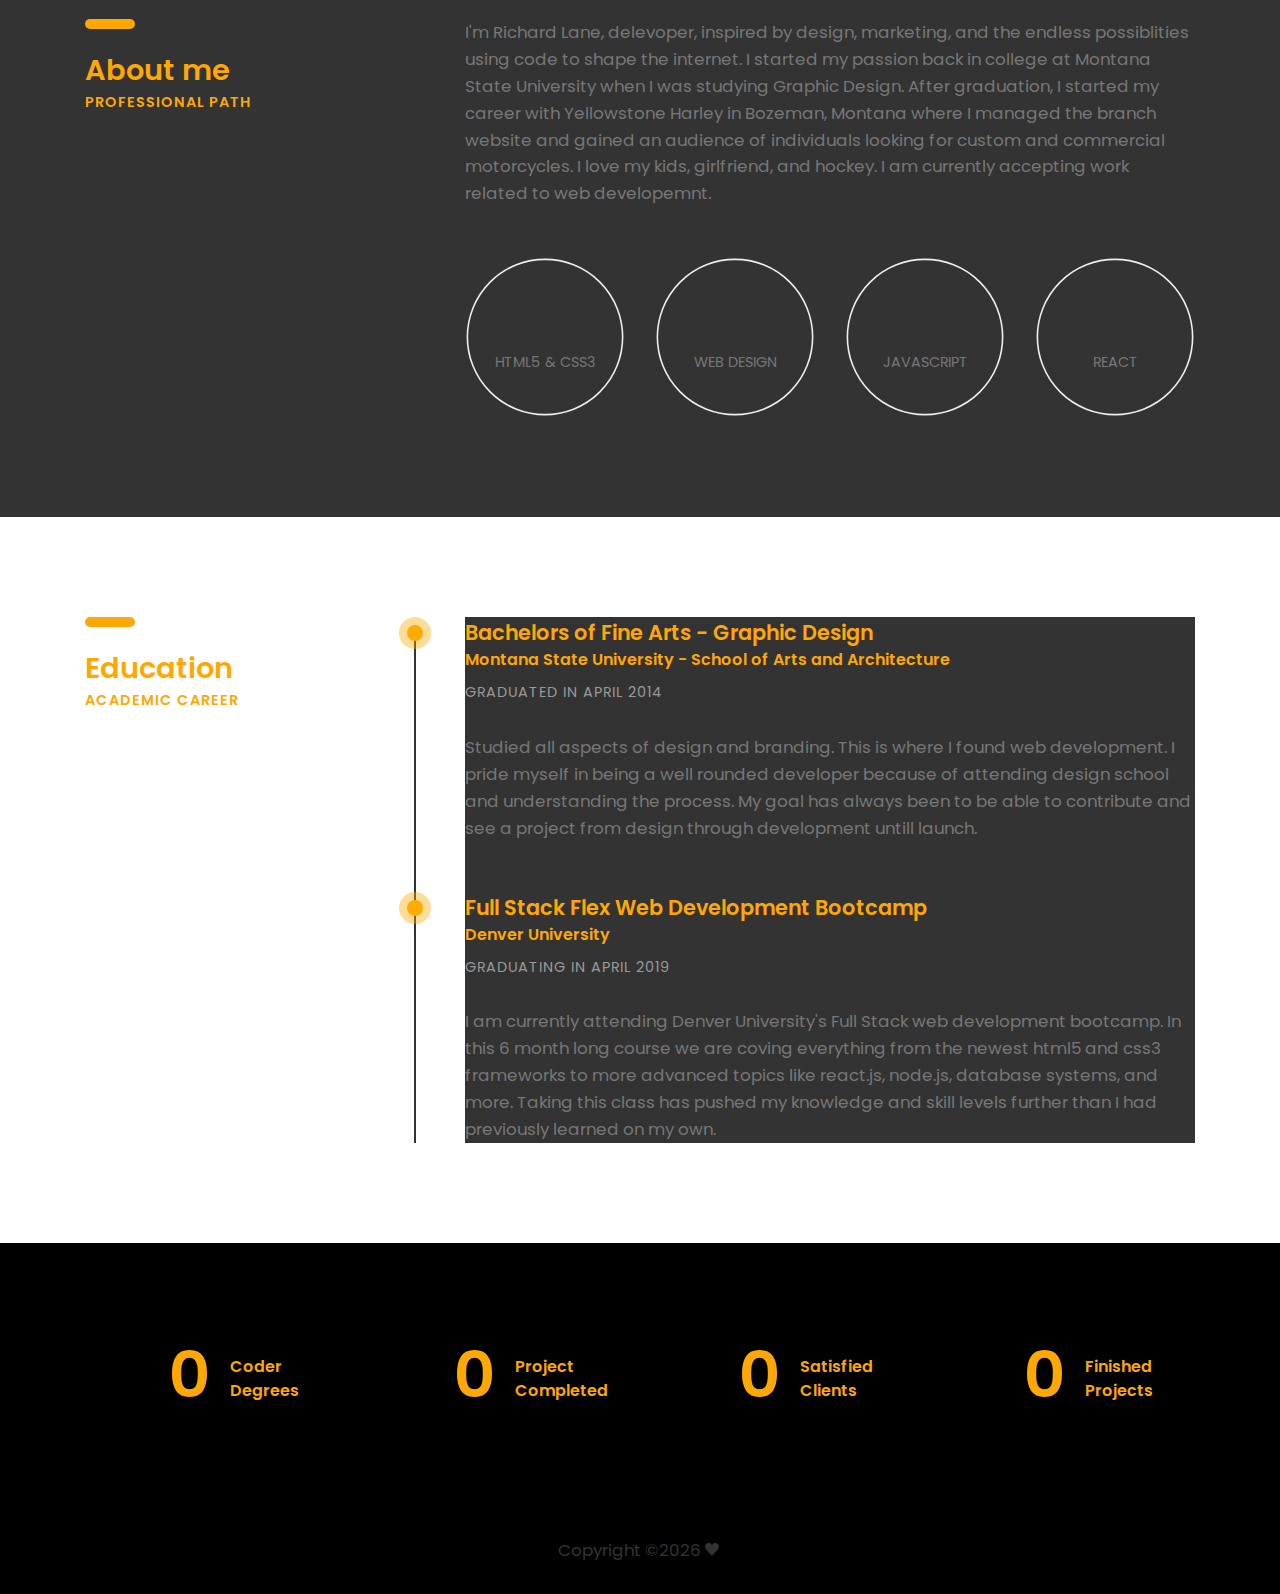
==== commit 0ca54e0b: "link" ====
--- a/index.html
+++ b/index.html
@@ -114,6 +114,7 @@
 			<div class="p-item web-design">
 				<a href="images/gifTastic.png" data-fluidbox>
 					<img src="images/gifTastic.png" alt=""></a>
+					<a href="https://guycode.github.io/GifTastic/" title="Giftastic Github">  Live Example</a>
 			</div><!-- p-item -->
 			
 			<div class="p-item branding graphic-design">
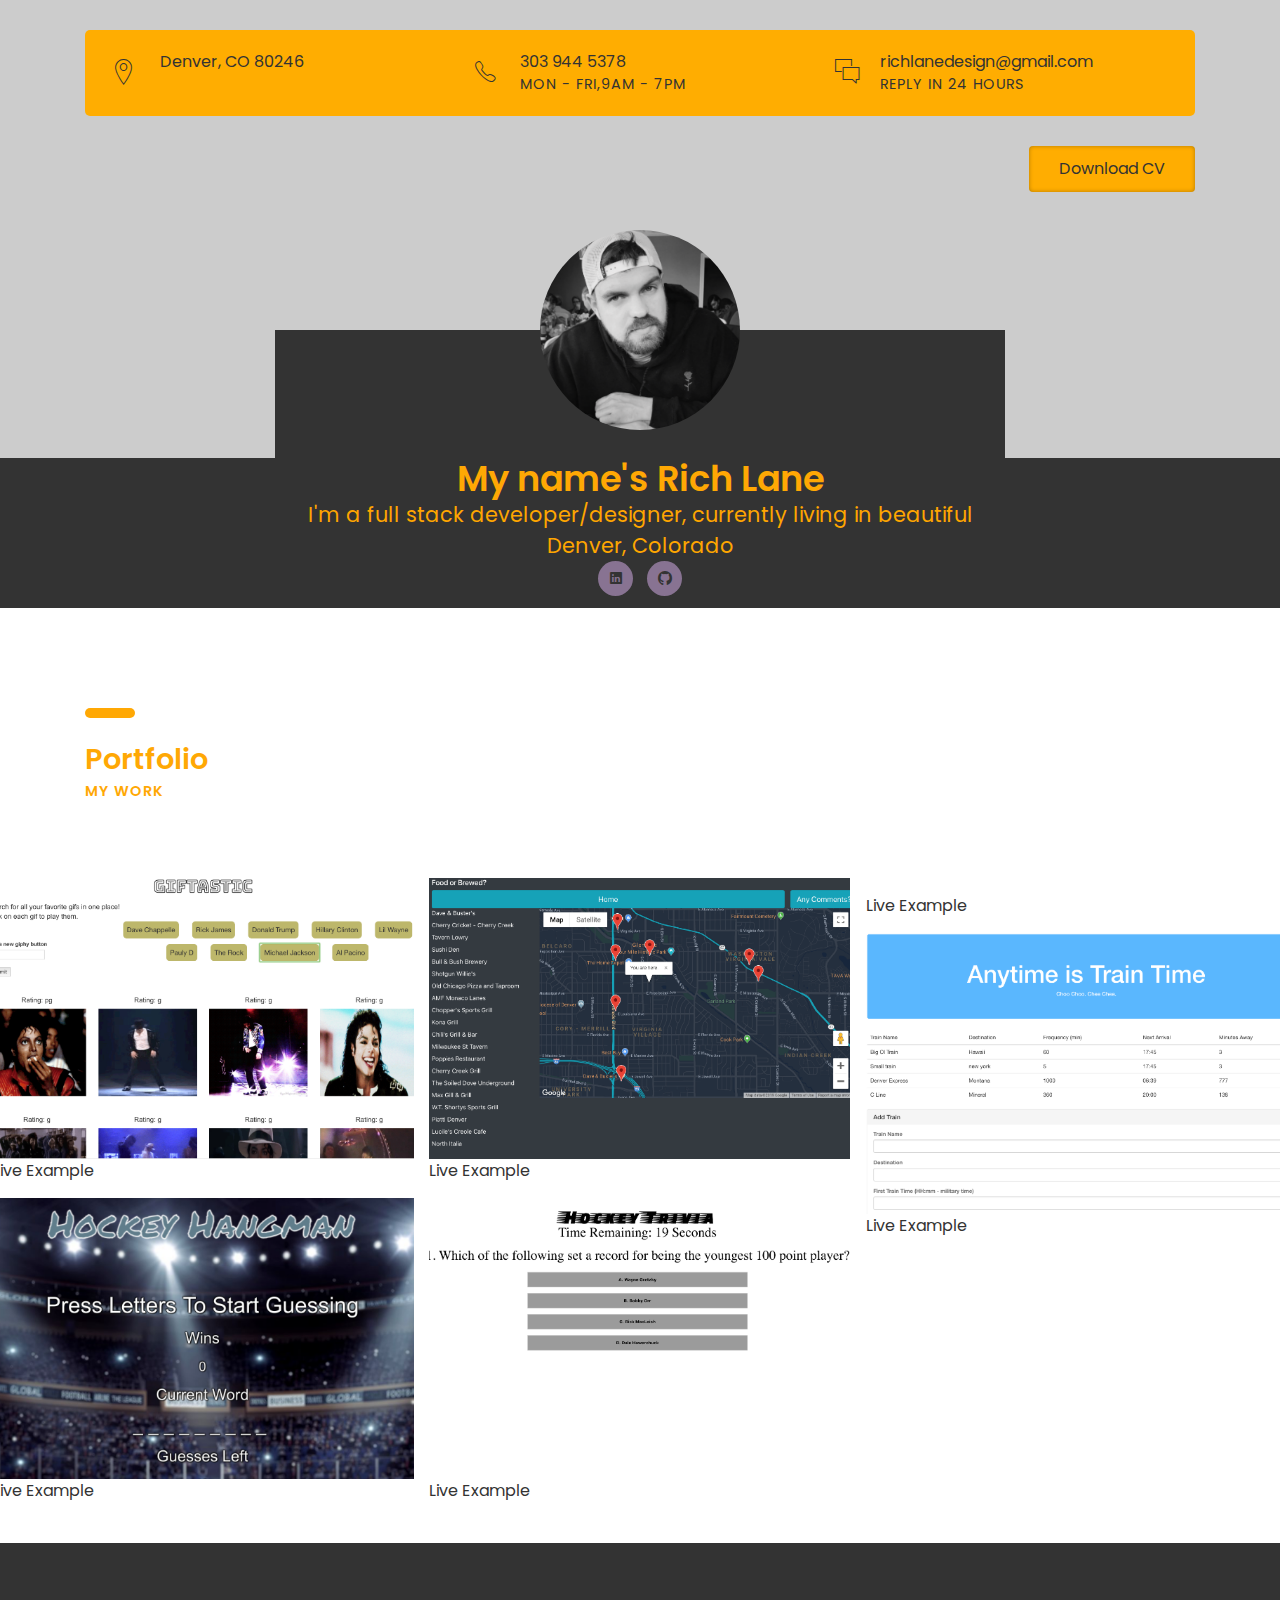
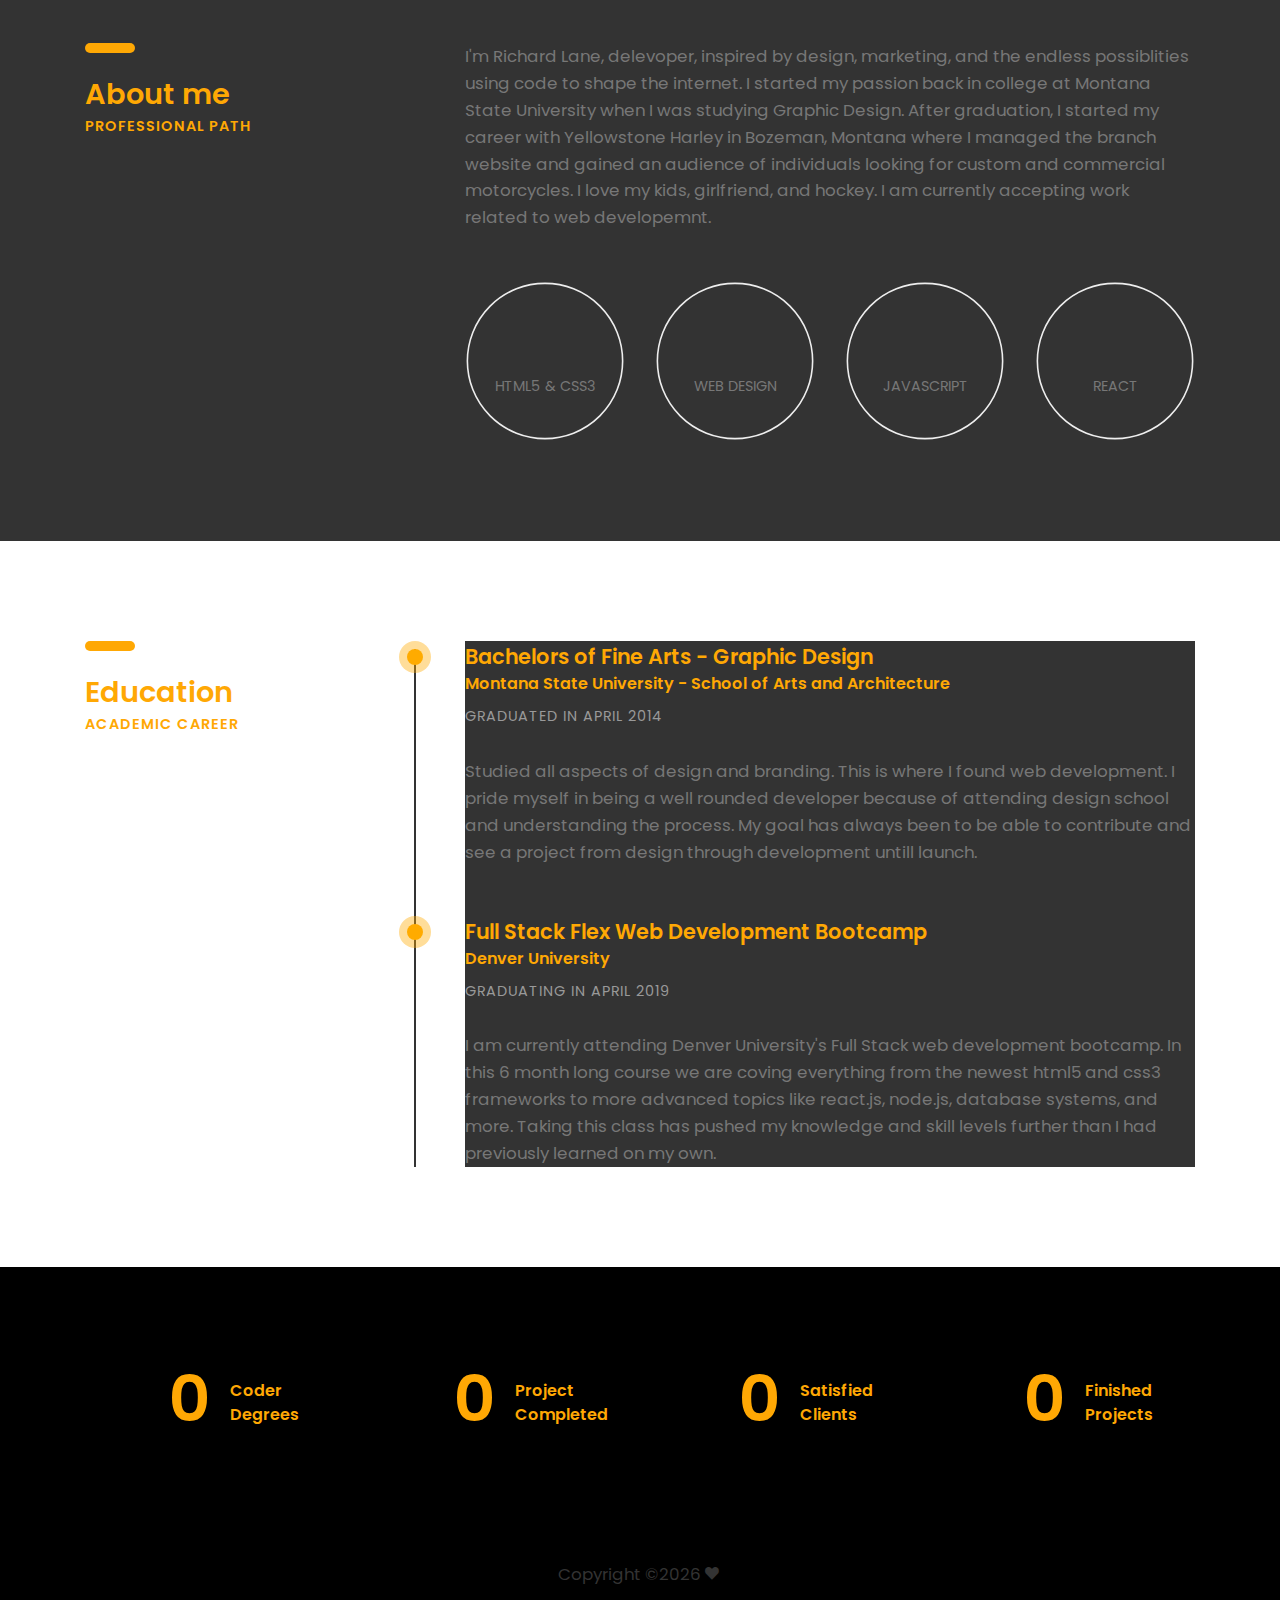
==== commit d7879a32: "portfolio link update" ====
--- a/index.html
+++ b/index.html
@@ -120,26 +120,31 @@
 			<div class="p-item branding graphic-design">
 				<a href="images/foodOrBrewed.png" data-fluidbox>
 					<img src="images/foodOrBrewed.png" alt=""></a>
+					<a href="https://chico-fa.github.io/Food-or-Brewed/" title="Giftastic Github">  Live Example</a>
 			</div><!-- p-item -->
 			
 			<div class="p-item web-design">
 				<a href="images/crystalCollector.png" data-fluidbox>
 					<img src="images/crystalCollector.png" alt=""></a>
+					<a href="https://guycode.github.io/unit-4-game/" title="Giftastic Github">  Live Example</a>
 			</div><!-- p-item -->
 			
 			<div class="p-item graphic-design">
 				<a class="img" href="images/trainTime.png" data-fluidbox>
 					<img src="images/trainTime.png" alt=""></a>
+					<a href="https://guycode.github.io/Train-Scheduler/" title="Giftastic Github">  Live Example</a>
 			</div>
 
 			<div class="p-item graphic-design">
 				<a class="img" href="images/hangman.png" data-fluidbox>
 					<img src="images/hangman.png" alt=""></a>
+					<a href="https://guycode.github.io/Word-Guess-Game/" title="Giftastic Github">  Live Example</a>
 			</div><!-- p-item -->
 			
 			<div class="p-item branding graphic-design">
 				<a href="images/trivia.png" data-fluidbox>
 					<img src="images/trivia.png" alt=""></a>
+					<a href="https://guycode.github.io/TriviaGame/" title="Giftastic Github">  Live Example</a>
 			</div><!-- p-item -->
 			
 			<!-- <div class="p-item graphic-design web-design">
